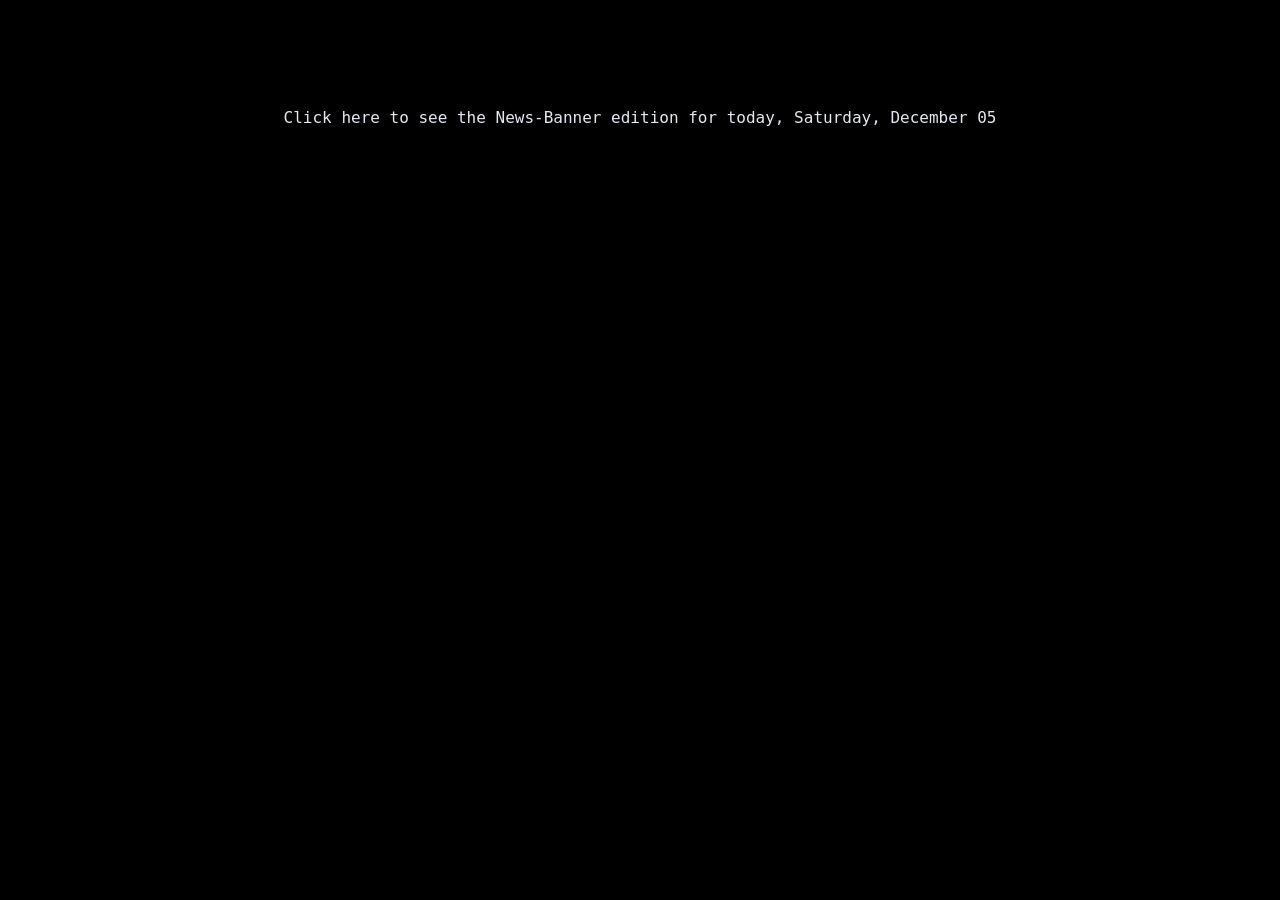
==== index.html @ 34261cab "Update index.html" ====
<html lang="en">
  <head>
    <title>Daily News-Banner Edition</title>
    <style>
        div {
            font-family: monospace;
            display: block;
            padding: 100px;
            background: transparent;
            overflow-x: auto;
            display: flex;
            justify-content: center;
        }
        a {
            color: #e6e8f0;
            font-size: large;
            text-decoration: none;
            transition: color 0.3s ease;
        }
        a:hover {
            color: #81c995;
            text-decoration: underline;
        }
    </style>
  </head>
  <body style="background-color: black";>
    <div id="dailyEditionContainer"></div>

    <script>
        document.addEventListener("DOMContentLoaded", function(event) {
            const locale = "en-US";
            const today = new Date();
            const dayOfWeek = today.toLocaleDateString(locale, { weekday: 'long' });
            let isSunday = false;
            if (dayOfWeek === "Sunday"){
                isSunday = true;
                today.setDate(today.getDate() - 1);
            }

            const MM = today.getMonth() + 1;
            const dd = today.getDate().toString().padStart(2, '0');
            const yyyy = today.getFullYear();
            const month = today.toLocaleString(locale, { month: 'long' });
            const day = today.toLocaleDateString(locale, { weekday: 'long' });

            const dayLabel = !isSunday ? "today" : "yesterday";
            const label = `Click here to see the News-Banner edition for ${dayLabel}, ${day}, ${month} ${dd}`;

            const url = `https://news-banner.com/wp-content/uploads/${yyyy}/${MM}/${MM}-${dd}-${yyyy}.pdf`;
            let anchorElement = document.createElement("a");
            anchorElement.textContent = label;
            anchorElement.href = url;

            const container = document.getElementById("dailyEditionContainer");
            container.appendChild(anchorElement);
        });
    </script>
  </body>
</html>
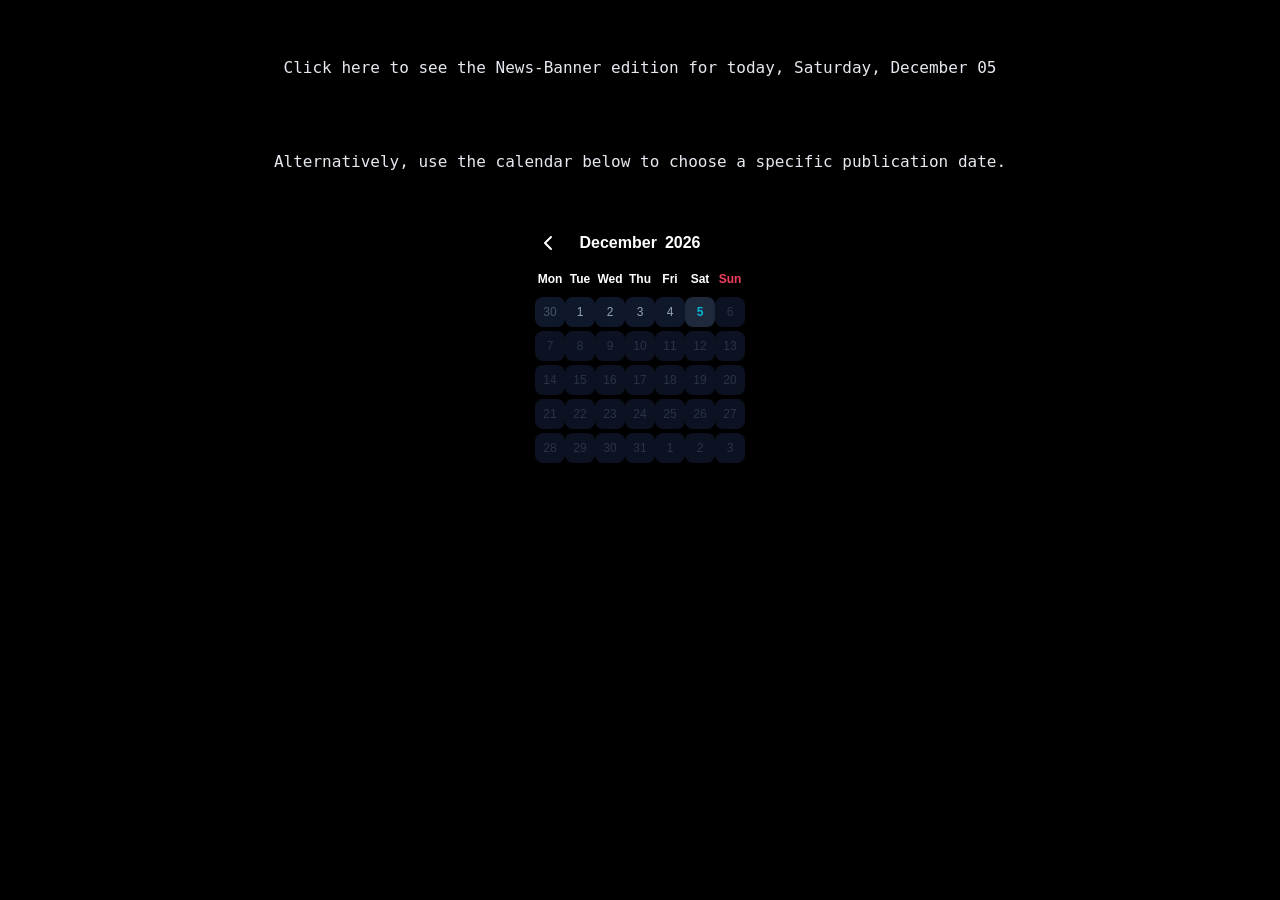
==== commit 1c210cc3: "Update index.html adding vanilla calendar" ====
--- a/index.html
+++ b/index.html
@@ -1,11 +1,27 @@
 <html lang="en">
   <head>
     <title>Daily News-Banner Edition</title>
+    <link href="assets/css/vanilla-calendar-pro/index-3.1.0.css" rel="stylesheet">
+    <script src="assets/js/vanilla-calendar-pro/index-3.1.0.js" defer></script>
     <style>
-        div {
+        [data-vc-theme=dark].vc {
+            background-color: #000;
+        }
+        [data-vc-week-day] {
+            font-family: 'Lato', 'Helvetica', 'Arial', sans-serif;
+        }
+        #calendar {
+            margin-top: 15px;
+        }
+        .content {
             font-family: monospace;
+            color: #e6e8f0;
+            font-size: large;
             display: block;
-            padding: 100px;
+            padding-top: 50px;
+            padding-bottom: 25px;
+            padding-left: 100px;
+            padding-right: 100px;
             background: transparent;
             overflow-x: auto;
             display: flex;
@@ -13,7 +29,6 @@
         }
         a {
             color: #e6e8f0;
-            font-size: large;
             text-decoration: none;
             transition: color 0.3s ease;
         }
@@ -24,7 +39,11 @@
     </style>
   </head>
   <body style="background-color: black";>
-    <div id="dailyEditionContainer"></div>
+    <div class="content" id="dailyEditionContainer"></div>
+
+    <div class="content" id="calendarInstructions">Alternatively, use the calendar below to choose a specific publication date.</div>
+
+    <div id="calendar" style="display: flex; align-items: center"></div>
 
     <script>
         document.addEventListener("DOMContentLoaded", function(event) {
@@ -37,7 +56,8 @@
                 today.setDate(today.getDate() - 1);
             }
 
-            const MM = today.getMonth() + 1;
+            const baseUrl = "https://news-banner.com/wp-content/uploads";
+            const MM = String(today.getMonth() + 1).padStart(2, '0');
             const dd = today.getDate().toString().padStart(2, '0');
             const yyyy = today.getFullYear();
             const month = today.toLocaleString(locale, { month: 'long' });
@@ -46,15 +66,36 @@
             const dayLabel = !isSunday ? "today" : "yesterday";
             const label = `Click here to see the News-Banner edition for ${dayLabel}, ${day}, ${month} ${dd}`;
 
-            const url = `https://news-banner.com/wp-content/uploads/${yyyy}/${MM}/${MM}-${dd}-${yyyy}.pdf`;
+            const url = `${baseUrl}/${yyyy}/${MM}/${MM}-${dd}-${yyyy}.pdf`;
+
             let anchorElement = document.createElement("a");
             anchorElement.textContent = label;
             anchorElement.href = url;
 
             const container = document.getElementById("dailyEditionContainer");
             container.appendChild(anchorElement);
+
+            // calendar
+            const { Calendar } = window.VanillaCalendarPro;
+            const calendar = new Calendar('#calendar', {
+              selectedWeekends: [0], //only mark Sundays as weekends
+              disableWeekdays: [0], //only mark Sundays as disabled
+              dateMax: new Date().toISOString().split('T')[0], //no future dates
+              selectedTheme: 'dark',
+              selectionDatesMode: 'single', //no date range selection
+              onClickDate(self, event) {
+                  if(self?.context?.selectedDates?.length && self.context.selectedDates.length == 1) {
+                      const day = self.context.selectedDates[0].split("-");
+                      const yyyy = day[0];
+                      const MM = day[1];
+                      const dd = day[2];
+                      const url = `${baseUrl}/${yyyy}/${MM}/${MM}-${dd}-${yyyy}.pdf`;
+                      window.open(url, '_blank');
+                  }
+              },
+            });
+            calendar.init();
         });
     </script>
   </body>
 </html>
-
--- a/assets/css/vanilla-calendar-pro/index-3.1.0.css
+++ b/assets/css/vanilla-calendar-pro/index-3.1.0.css
@@ -0,0 +1 @@
+/*! name: vanilla-calendar-pro v3.1.0 | url: https://github.com/uvarov-frontend/vanilla-calendar-pro */[data-vc=calendar]{border-radius:.75rem;box-sizing:border-box;display:flex;flex-direction:column;min-width:272px;opacity:1;padding:1rem;position:relative;transition-duration:.15s;transition-property:opacity;transition-timing-function:cubic-bezier(.4,0,.2,1)}[data-vc=calendar] [tabindex="0"]:focus-visible,[data-vc=calendar] button:focus-visible,[data-vc=calendar]:focus-visible{border-radius:.5rem;outline-offset:-1px;outline-style:solid;outline-width:1px}[data-vc=calendar][data-vc-type=multiple] [data-vc=dates]{flex-grow:0}[data-vc=calendar][data-vc-calendar-hidden]{opacity:0;pointer-events:none}[data-vc=calendar][data-vc-calendar-hidden] *{pointer-events:none!important}[data-vc=calendar][data-vc-input]{position:absolute}[data-vc=calendar][data-vc-input][data-vc-position=bottom]{margin-top:.25rem}[data-vc=calendar][data-vc-input][data-vc-position=top]{margin-top:-.25rem}[data-vc=controls]{align-items:center;box-sizing:content-box;display:flex;justify-content:space-between;left:0;padding-left:1rem;padding-right:1rem;padding-top:1.25rem;pointer-events:none;position:absolute;right:0;top:0;z-index:20}[data-vc-arrow]{background-color:transparent;border-width:0;cursor:pointer;display:block;height:1.5rem;pointer-events:auto;position:relative;width:1.5rem}[data-vc-arrow]:before{background-position:50%;background-repeat:no-repeat;height:100%;left:0;position:absolute;top:0;width:100%;--tw-content:"";content:var(--tw-content)}[data-vc-arrow=prev]:before{transform:rotate(90deg)}[data-vc-arrow=next]:before{transform:rotate(-90deg)}[data-vc=grid]{display:flex;flex-grow:1;flex-wrap:wrap;gap:1.75rem}[data-vc=grid][data-vc-grid=hidden] [data-vc=column]{opacity:.3;pointer-events:none}[data-vc=grid][data-vc-grid=hidden] [data-vc=column][data-vc-column=month],[data-vc=grid][data-vc-grid=hidden] [data-vc=column][data-vc-column=year]{opacity:1;pointer-events:auto}[data-vc=column]{display:flex;flex-direction:column;flex-grow:1;min-width:240px}[data-vc=header]{align-items:center;display:flex;margin-bottom:.75rem;position:relative}[data-vc-header=content]{align-items:center;display:grid;flex-grow:1;grid-auto-columns:max-content;grid-auto-flow:column;justify-content:center;padding-left:1rem;padding-right:1rem;white-space:pre-wrap}[data-vc=month],[data-vc=year]{background-color:transparent;border-radius:.25rem;border-width:0;cursor:pointer;font-size:1rem;font-weight:700;line-height:1.5rem;padding:.25rem}[data-vc=month]:disabled,[data-vc=year]:disabled{pointer-events:none}[data-vc=content],[data-vc=wrapper]{display:flex;flex-grow:1}[data-vc=content]{flex-direction:column}[data-vc=months]{grid-template-columns:repeat(4,minmax(0,1fr))}[data-vc=months],[data-vc=years]{align-items:center;-moz-column-gap:.25rem;column-gap:.25rem;display:grid;flex-grow:1;row-gap:1rem}[data-vc=years]{grid-template-columns:repeat(5,minmax(0,1fr))}[data-vc-months-month],[data-vc-years-year]{align-items:center;border-radius:.5rem;border-width:0;cursor:pointer;display:flex;font-size:.75rem;font-weight:600;height:2.5rem;justify-content:center;line-height:1rem;padding:.25rem;text-align:center;word-break:break-all}[data-vc-months-month]:disabled,[data-vc-years-year]:disabled{pointer-events:none}[data-vc-week=numbers]{display:flex;flex-direction:column}[data-vc-week-numbers=title]{align-items:center;display:flex;font-size:.75rem;font-weight:700;justify-content:center;line-height:1rem;margin-bottom:.5rem}[data-vc-week-numbers=content]{align-items:center;display:grid;grid-auto-flow:row;justify-items:center;row-gap:.25rem}[data-vc-week-number]{align-items:center;background-color:transparent;border-style:none;cursor:pointer;display:flex;font-size:.75rem;font-weight:600;justify-content:center;line-height:1rem;margin:0;min-height:1.875rem;min-width:1.875rem;padding:0;width:100%}[data-vc=week]{display:grid;grid-template-columns:repeat(7,1fr);justify-items:center;margin-bottom:.5rem}[data-vc-week-day]{align-items:center;background-color:transparent;border-style:none;display:flex;font-size:.75rem;font-weight:700;justify-content:center;line-height:1rem;margin:0;min-width:1.875rem;padding:0;width:100%}button[data-vc-week-day]{cursor:pointer}[data-vc=dates]{align-items:center;display:grid;flex-grow:1;grid-template-columns:repeat(1,minmax(0,1fr));grid-template-rows:auto;justify-items:center;pointer-events:none}[data-vc=dates][data-vc-dates-disabled] [data-vc-date-btn]{cursor:default}[data-vc-dates=row]{align-items:center;display:grid;grid-template-columns:repeat(7,1fr);justify-items:center;width:100%}[data-vc-date]{align-items:center;display:flex;justify-content:center;padding-bottom:.125rem;padding-top:.125rem;pointer-events:auto;position:relative;width:100%}[data-vc-date]:not(:has([data-vc-date-btn])),[data-vc-date][data-vc-date-disabled],[data-vc-date][data-vc-date-disabled] [data-vc-date-btn]{pointer-events:none}[data-vc-date][data-vc-date-hover] [data-vc-date-btn]{border-radius:0}[data-vc-date][data-vc-date-hover=first] [data-vc-date-btn]{border-bottom-left-radius:.5rem;border-bottom-right-radius:0;border-top-left-radius:.5rem;border-top-right-radius:0}[data-vc-date][data-vc-date-hover=last] [data-vc-date-btn]{border-bottom-left-radius:0;border-bottom-right-radius:.5rem;border-top-left-radius:0;border-top-right-radius:.5rem}[data-vc-date][data-vc-date-hover=first-and-last] [data-vc-date-btn]{border-radius:.5rem}[data-vc-date][data-vc-date-hover=first][data-vc-date-selected] [data-vc-date-btn]{border-bottom-left-radius:.5rem;border-top-left-radius:.5rem}[data-vc-date][data-vc-date-hover=last][data-vc-date-selected] [data-vc-date-btn]{border-bottom-right-radius:.5rem;border-top-right-radius:.5rem}[data-vc-date][data-vc-date-selected=first] [data-vc-date-btn]{border-bottom-left-radius:.5rem;border-bottom-right-radius:0;border-top-left-radius:.5rem;border-top-right-radius:0}[data-vc-date][data-vc-date-selected=last] [data-vc-date-btn]{border-bottom-left-radius:0;border-bottom-right-radius:.5rem;border-top-left-radius:0;border-top-right-radius:.5rem}[data-vc-date][data-vc-date-selected=first-and-last] [data-vc-date-btn]{border-bottom-left-radius:.5rem;border-bottom-right-radius:.5rem;border-top-left-radius:.5rem;border-top-right-radius:.5rem}[data-vc-date][data-vc-date-selected=middle] [data-vc-date-btn]{border-radius:0}[data-vc-date][data-vc-date-disabled]+[data-vc-date-hover] [data-vc-date-btn],[data-vc-date][data-vc-date-disabled]+[data-vc-date-selected] [data-vc-date-btn]{border-bottom-left-radius:.5rem;border-top-left-radius:.5rem}[data-vc-date][data-vc-date-hover]:has(+[data-vc-date-disabled]) [data-vc-date-btn],[data-vc-date][data-vc-date-selected]:has(+[data-vc-date-disabled]) [data-vc-date-btn]{border-bottom-right-radius:.5rem;border-top-right-radius:.5rem}[data-vc-date-btn]:focus-visible+[data-vc-date-popup],[data-vc-date-btn]:hover+[data-vc-date-popup],[data-vc-date-popup]:focus-visible,[data-vc-date-popup]:hover{opacity:1;pointer-events:auto}[data-vc-date-btn]{align-items:center;border-radius:.5rem;border-width:0;cursor:pointer;display:flex;font-size:.75rem;font-weight:400;height:100%;justify-content:center;line-height:1rem;min-height:1.875rem;min-width:1.875rem;padding:0;transition-duration:75ms;transition-property:all;transition-timing-function:cubic-bezier(.4,0,.2,1);width:100%}[data-vc-date][data-vc-date-today] [data-vc-date-btn]{font-weight:700}[data-vc-date-popup]{max-width:9rem;min-width:5rem;pointer-events:none;position:absolute;z-index:20;--tw-translate-x:-50%;border-radius:.5rem;font-size:.75rem;font-weight:400;line-height:1rem;opacity:0;padding:.25rem .5rem;transform:translate(var(--tw-translate-x),var(--tw-translate-y)) rotate(var(--tw-rotate)) skewX(var(--tw-skew-x)) skewY(var(--tw-skew-y)) scaleX(var(--tw-scale-x)) scaleY(var(--tw-scale-y));transition-duration:75ms;transition-property:opacity;transition-timing-function:cubic-bezier(.4,0,.2,1)}[data-vc-date-popup]:hover{opacity:1;pointer-events:auto}[data-vc-date-range-tooltip]{max-width:9rem;pointer-events:none;position:absolute;z-index:30;--tw-translate-x:-50%;--tw-translate-y:-100%;border-radius:.375rem;font-size:.75rem;font-weight:400;line-height:1rem;padding:.25rem .5rem;transform:translate(var(--tw-translate-x),var(--tw-translate-y)) rotate(var(--tw-rotate)) skewX(var(--tw-skew-x)) skewY(var(--tw-skew-y)) scaleX(var(--tw-scale-x)) scaleY(var(--tw-scale-y))}[data-vc-date-range-tooltip=hidden]{opacity:0}[data-vc-date-range-tooltip=visible]{opacity:1}[data-vc=time]{border-style:solid;border-width:1px 0 0;display:grid;gap:.75rem;grid-template-columns:auto 1fr;margin-top:.75rem;padding-top:.75rem}[data-vc-time=content]{align-items:center;display:grid;grid-auto-flow:column}[data-vc-time-input=hour]{margin-right:.35rem;position:relative;width:1.75rem}[data-vc-time-input=hour]:after{display:block;margin-top:calc(-50% + 1px);position:absolute;right:-5px;top:50%;--tw-content:":";content:var(--tw-content)}[data-vc-time-input=minute]{width:1.75rem}[data-vc-time-input=hour] input,[data-vc-time-input=minute] input{border-radius:.25rem;border-width:0;box-sizing:border-box;display:block;font-size:1.125rem;font-weight:600;line-height:1.125rem;margin:0;padding:.125rem;position:relative;text-align:center;width:100%}[data-vc-time-input=hour] input:focus-visible,[data-vc-time-input=minute] input:focus-visible{outline-style:solid;outline-width:1px}[data-vc-time-input=hour] input:disabled,[data-vc-time-input=minute] input:disabled{cursor:default}[data-vc-time-input=hour] input:hover:disabled,[data-vc-time-input=minute] input:hover:disabled,[data-vc-time=keeping]{background-color:transparent}[data-vc-time=keeping]{border-radius:.25rem;border-width:0;cursor:pointer;font-size:.69rem;margin-left:1px;margin-top:.25rem;padding:0;width:22px}[data-vc-time=keeping]:focus-visible{outline-style:solid;outline-width:1px}[data-vc-time=keeping]:disabled{cursor:default}[data-vc-time=keeping]:hover:disabled{background-color:transparent}[data-vc-time=ranges]{display:grid;grid-auto-flow:row}[data-vc-time-range]{font-size:0;position:relative;z-index:10}[data-vc-time-range]:before{content:var(--tw-content);left:0}[data-vc-time-range]:after{content:var(--tw-content);right:0}[data-vc-time-range]:after,[data-vc-time-range]:before{content:"";height:.5rem;pointer-events:none;position:absolute;top:50%;transform:translateY(-50%);width:1px;z-index:10}[data-vc-time-range] input{-webkit-appearance:none;-moz-appearance:none;appearance:none;cursor:pointer;height:1.25rem;margin:0;outline-width:0;position:relative;width:100%}[data-vc-time-range] input::-webkit-slider-thumb{-webkit-appearance:none;appearance:none;border-radius:.25rem;border-style:solid;border-width:1px;box-sizing:border-box;cursor:pointer;height:1rem;margin-top:-.5rem;position:relative;width:.75rem;z-index:20;--tw-shadow:0 0 #0000;--tw-shadow-colored:0 0 #0000;box-shadow:var(--tw-ring-offset-shadow,0 0 #0000),var(--tw-ring-shadow,0 0 #0000),var(--tw-shadow)}[data-vc-time-range] input::-moz-range-thumb{border-radius:.25rem;border-style:solid;border-width:1px;box-sizing:border-box;cursor:pointer;height:1rem;position:relative;width:.75rem;z-index:20;--tw-shadow:0 0 #0000;--tw-shadow-colored:0 0 #0000;box-shadow:var(--tw-ring-offset-shadow,0 0 #0000),var(--tw-ring-shadow,0 0 #0000),var(--tw-shadow)}[data-vc-time-range] input::-webkit-slider-runnable-track{box-sizing:border-box;cursor:pointer;height:1px;margin-top:1px;width:100%;--tw-shadow:0 0 #0000;--tw-shadow-colored:0 0 #0000;box-shadow:var(--tw-ring-offset-shadow,0 0 #0000),var(--tw-ring-shadow,0 0 #0000),var(--tw-shadow)}[data-vc-time-range] input::-moz-range-track{box-sizing:border-box;cursor:pointer;height:1px;margin-top:1px;width:100%;--tw-shadow:0 0 #0000;--tw-shadow-colored:0 0 #0000;box-shadow:var(--tw-ring-offset-shadow,0 0 #0000),var(--tw-ring-shadow,0 0 #0000),var(--tw-shadow)}[data-vc-theme=light].vc{--tw-bg-opacity:1;background-color:rgb(255 255 255/var(--tw-bg-opacity));color:#0f172a}[data-vc-theme=light].vc[data-vc-input]{--tw-shadow:0 9px 20px rgba(0,0,0,.1);--tw-shadow-colored:0 9px 20px var(--tw-shadow-color);box-shadow:var(--tw-ring-offset-shadow,0 0 #0000),var(--tw-ring-shadow,0 0 #0000),var(--tw-shadow)}[data-vc-theme=light].vc [tabindex="0"]:focus-visible,[data-vc-theme=light].vc button:focus-visible,[data-vc-theme=light].vc:focus-visible{outline-color:#fdba74}[data-vc-theme=light] .vc-arrow{background-color:transparent}[data-vc-theme=light] .vc-arrow:before{background-image:url("[data-uri]");content:var(--tw-content)}@media (hover:hover) and (pointer:fine){[data-vc-theme=light] .vc-arrow:hover:before{content:var(--tw-content);opacity:.6}}[data-vc-theme=light] .vc-header__content,[data-vc-theme=light] .vc-month,[data-vc-theme=light] .vc-year{color:#0f172a}[data-vc-theme=light] .vc-month:disabled,[data-vc-theme=light] .vc-year:disabled{color:#cbd5e1}@media (hover:hover) and (pointer:fine){[data-vc-theme=light] .vc-month:hover,[data-vc-theme=light] .vc-year:hover{color:#64748b}}[data-vc-theme=light] .vc-months__month,[data-vc-theme=light] .vc-years__year{--tw-bg-opacity:1;background-color:rgb(255 255 255/var(--tw-bg-opacity));color:#64748b}[data-vc-theme=light] .vc-months__month:disabled,[data-vc-theme=light] .vc-years__year:disabled{color:#cbd5e1}@media (hover:hover) and (pointer:fine){[data-vc-theme=light] .vc-months__month:hover,[data-vc-theme=light] .vc-years__year:hover{--tw-bg-opacity:1;background-color:rgb(241 245 249/var(--tw-bg-opacity))}[data-vc-theme=light] .vc-months__month:hover:disabled,[data-vc-theme=light] .vc-years__year:hover:disabled{color:#cbd5e1}}[data-vc-theme=light] .vc-months__month[data-vc-months-month-selected],[data-vc-theme=light] .vc-years__year[data-vc-years-year-selected]{--tw-bg-opacity:1;background-color:rgb(6 182 212/var(--tw-bg-opacity));color:#fff}@media (hover:hover) and (pointer:fine){[data-vc-theme=light] .vc-months__month[data-vc-months-month-selected]:hover,[data-vc-theme=light] .vc-years__year[data-vc-years-year-selected]:hover{--tw-bg-opacity:1;background-color:rgb(6 182 212/var(--tw-bg-opacity));color:#fff}}[data-vc-theme=light] .vc-week-number,[data-vc-theme=light] .vc-week-numbers__title{color:#64748b}@media (hover:hover) and (pointer:fine){[data-vc-theme=light] .vc-week-number:hover{color:#475569}}[data-vc-theme=light] .vc-week__day{color:#64748b}@media (hover:hover) and (pointer:fine){[data-vc-theme=light] button.vc-week__day:hover{color:#475569}}[data-vc-theme=light] .vc-week__day[data-vc-week-day-off]{color:#f43f5e}@media (hover:hover) and (pointer:fine){[data-vc-theme=light] button.vc-week__day[data-vc-week-day-off]:hover{color:#e11d48}}[data-vc-theme=light] .vc-date[data-vc-date-selected=middle][data-vc-date-holiday][data-vc-date-selected] .vc-date__btn,[data-vc-theme=light] .vc-date[data-vc-date-selected=middle][data-vc-date-weekend][data-vc-date-selected] .vc-date__btn{background-color:rgb(244 63 94/var(--tw-bg-opacity));--tw-bg-opacity:0.7;color:#fff}@media (hover:hover) and (pointer:fine){[data-vc-theme=light] .vc-date[data-vc-date-selected=middle][data-vc-date-holiday][data-vc-date-selected] .vc-date__btn:hover,[data-vc-theme=light] .vc-date[data-vc-date-selected=middle][data-vc-date-weekend][data-vc-date-selected] .vc-date__btn:hover{background-color:rgb(244 63 94/var(--tw-bg-opacity));--tw-bg-opacity:0.7;color:#fff}}[data-vc-theme=light] .vc-date[data-vc-date-selected=middle][data-vc-date-holiday][data-vc-date-month=next][data-vc-date-selected] .vc-date__btn,[data-vc-theme=light] .vc-date[data-vc-date-selected=middle][data-vc-date-holiday][data-vc-date-month=prev][data-vc-date-selected] .vc-date__btn,[data-vc-theme=light] .vc-date[data-vc-date-selected=middle][data-vc-date-weekend][data-vc-date-month=next][data-vc-date-selected] .vc-date__btn,[data-vc-theme=light] .vc-date[data-vc-date-selected=middle][data-vc-date-weekend][data-vc-date-month=prev][data-vc-date-selected] .vc-date__btn{--tw-bg-opacity:1;background-color:rgb(226 232 240/var(--tw-bg-opacity));color:#64748b}@media (hover:hover) and (pointer:fine){[data-vc-theme=light] .vc-date[data-vc-date-selected=middle][data-vc-date-holiday][data-vc-date-month=next][data-vc-date-selected] .vc-date__btn:hover,[data-vc-theme=light] .vc-date[data-vc-date-selected=middle][data-vc-date-holiday][data-vc-date-month=prev][data-vc-date-selected] .vc-date__btn:hover,[data-vc-theme=light] .vc-date[data-vc-date-selected=middle][data-vc-date-weekend][data-vc-date-month=next][data-vc-date-selected] .vc-date__btn:hover,[data-vc-theme=light] .vc-date[data-vc-date-selected=middle][data-vc-date-weekend][data-vc-date-month=prev][data-vc-date-selected] .vc-date__btn:hover{--tw-bg-opacity:1;background-color:rgb(226 232 240/var(--tw-bg-opacity));color:#64748b}}[data-vc-theme=light] .vc-date[data-vc-date-selected=middle][data-vc-date-selected] .vc-date__btn{background-color:rgb(6 182 212/var(--tw-bg-opacity));--tw-bg-opacity:0.7;color:#fff}@media (hover:hover) and (pointer:fine){[data-vc-theme=light] .vc-date[data-vc-date-selected=middle][data-vc-date-selected] .vc-date__btn:hover{background-color:rgb(6 182 212/var(--tw-bg-opacity));--tw-bg-opacity:0.7;color:#fff}}[data-vc-theme=light] .vc-date[data-vc-date-selected=middle][data-vc-date-month=next][data-vc-date-selected] .vc-date__btn,[data-vc-theme=light] .vc-date[data-vc-date-selected=middle][data-vc-date-month=prev][data-vc-date-selected] .vc-date__btn{--tw-bg-opacity:1;background-color:rgb(226 232 240/var(--tw-bg-opacity));color:#64748b}@media (hover:hover) and (pointer:fine){[data-vc-theme=light] .vc-date[data-vc-date-selected=middle][data-vc-date-month=next][data-vc-date-selected] .vc-date__btn:hover,[data-vc-theme=light] .vc-date[data-vc-date-selected=middle][data-vc-date-month=prev][data-vc-date-selected] .vc-date__btn:hover{--tw-bg-opacity:1;background-color:rgb(226 232 240/var(--tw-bg-opacity));color:#64748b}}[data-vc-theme=light] .vc-date__btn{--tw-bg-opacity:1;background-color:rgb(255 255 255/var(--tw-bg-opacity));color:#0f172a}@media (hover:hover) and (pointer:fine){[data-vc-theme=light] .vc-date__btn:hover{--tw-bg-opacity:1;background-color:rgb(241 245 249/var(--tw-bg-opacity))}}[data-vc-theme=light] .vc-date[data-vc-date-today] .vc-date__btn{--tw-bg-opacity:1;background-color:rgb(241 245 249/var(--tw-bg-opacity));color:#06b6d4}@media (hover:hover) and (pointer:fine){[data-vc-theme=light] .vc-date[data-vc-date-today] .vc-date__btn:hover{color:#06b6d4}}[data-vc-theme=light] .vc-date[data-vc-date-today][data-vc-date-month=next] .vc-date__btn,[data-vc-theme=light] .vc-date[data-vc-date-today][data-vc-date-month=prev] .vc-date__btn{color:#64748b}[data-vc-theme=light] .vc-date[data-vc-date-month=next] .vc-date__btn,[data-vc-theme=light] .vc-date[data-vc-date-month=prev] .vc-date__btn{color:#94a3b8}[data-vc-theme=light] .vc-date[data-vc-date-disabled] .vc-date__btn{color:#cbd5e1}[data-vc-theme=light] .vc-date[data-vc-date-hover] .vc-date__btn{--tw-bg-opacity:1;background-color:rgb(241 245 249/var(--tw-bg-opacity))}[data-vc-theme=light] .vc-date[data-vc-date-hover=first] .vc-date__btn,[data-vc-theme=light] .vc-date[data-vc-date-hover=last] .vc-date__btn{--tw-bg-opacity:1;background-color:rgb(226 232 240/var(--tw-bg-opacity))}@media (hover:hover) and (pointer:fine){[data-vc-theme=light] .vc-date[data-vc-date-hover=first] .vc-date__btn:hover,[data-vc-theme=light] .vc-date[data-vc-date-hover=last] .vc-date__btn:hover{--tw-bg-opacity:1;background-color:rgb(226 232 240/var(--tw-bg-opacity))}}[data-vc-theme=light] .vc-date[data-vc-date-holiday] .vc-date__btn,[data-vc-theme=light] .vc-date[data-vc-date-weekend] .vc-date__btn{color:#f43f5e}@media (hover:hover) and (pointer:fine){[data-vc-theme=light] .vc-date[data-vc-date-holiday] .vc-date__btn:hover,[data-vc-theme=light] .vc-date[data-vc-date-weekend] .vc-date__btn:hover{--tw-bg-opacity:1;background-color:rgb(255 241 242/var(--tw-bg-opacity))}}[data-vc-theme=light] .vc-date[data-vc-date-holiday][data-vc-date-hover] .vc-date__btn,[data-vc-theme=light] .vc-date[data-vc-date-weekend][data-vc-date-hover] .vc-date__btn{--tw-bg-opacity:1;background-color:rgb(255 241 242/var(--tw-bg-opacity))}[data-vc-theme=light] .vc-date[data-vc-date-holiday][data-vc-date-hover=first] .vc-date__btn,[data-vc-theme=light] .vc-date[data-vc-date-holiday][data-vc-date-hover=last] .vc-date__btn,[data-vc-theme=light] .vc-date[data-vc-date-weekend][data-vc-date-hover=first] .vc-date__btn,[data-vc-theme=light] .vc-date[data-vc-date-weekend][data-vc-date-hover=last] .vc-date__btn{--tw-bg-opacity:1;background-color:rgb(255 228 230/var(--tw-bg-opacity))}@media (hover:hover) and (pointer:fine){[data-vc-theme=light] .vc-date[data-vc-date-holiday][data-vc-date-hover=first] .vc-date__btn:hover,[data-vc-theme=light] .vc-date[data-vc-date-holiday][data-vc-date-hover=last] .vc-date__btn:hover,[data-vc-theme=light] .vc-date[data-vc-date-weekend][data-vc-date-hover=first] .vc-date__btn:hover,[data-vc-theme=light] .vc-date[data-vc-date-weekend][data-vc-date-hover=last] .vc-date__btn:hover{--tw-bg-opacity:1;background-color:rgb(255 228 230/var(--tw-bg-opacity))}}[data-vc-theme=light] .vc-date[data-vc-date-holiday][data-vc-date-disabled] .vc-date__btn,[data-vc-theme=light] .vc-date[data-vc-date-weekend][data-vc-date-disabled] .vc-date__btn{color:#cbd5e1}[data-vc-theme=light] .vc-date[data-vc-date-holiday][data-vc-date-today] .vc-date__btn,[data-vc-theme=light] .vc-date[data-vc-date-weekend][data-vc-date-today] .vc-date__btn{color:#f43f5e}[data-vc-theme=light] .vc-date[data-vc-date-holiday][data-vc-date-today][data-vc-date-disabled] .vc-date__btn,[data-vc-theme=light] .vc-date[data-vc-date-weekend][data-vc-date-today][data-vc-date-disabled] .vc-date__btn{color:#cbd5e1}[data-vc-theme=light] .vc-date[data-vc-date-holiday][data-vc-date-month=next] .vc-date__btn,[data-vc-theme=light] .vc-date[data-vc-date-holiday][data-vc-date-month=prev] .vc-date__btn,[data-vc-theme=light] .vc-date[data-vc-date-weekend][data-vc-date-month=next] .vc-date__btn,[data-vc-theme=light] .vc-date[data-vc-date-weekend][data-vc-date-month=prev] .vc-date__btn{--tw-bg-opacity:1;background-color:rgb(255 255 255/var(--tw-bg-opacity));color:#94a3b8}@media (hover:hover) and (pointer:fine){[data-vc-theme=light] .vc-date[data-vc-date-holiday][data-vc-date-month=next] .vc-date__btn:hover,[data-vc-theme=light] .vc-date[data-vc-date-holiday][data-vc-date-month=prev] .vc-date__btn:hover,[data-vc-theme=light] .vc-date[data-vc-date-weekend][data-vc-date-month=next] .vc-date__btn:hover,[data-vc-theme=light] .vc-date[data-vc-date-weekend][data-vc-date-month=prev] .vc-date__btn:hover{--tw-bg-opacity:1;background-color:rgb(241 245 249/var(--tw-bg-opacity))}}[data-vc-theme=light] .vc-date[data-vc-date-holiday][data-vc-date-hover][data-vc-date-month=next] .vc-date__btn,[data-vc-theme=light] .vc-date[data-vc-date-holiday][data-vc-date-hover][data-vc-date-month=prev] .vc-date__btn,[data-vc-theme=light] .vc-date[data-vc-date-weekend][data-vc-date-hover][data-vc-date-month=next] .vc-date__btn,[data-vc-theme=light] .vc-date[data-vc-date-weekend][data-vc-date-hover][data-vc-date-month=prev] .vc-date__btn{--tw-bg-opacity:1;background-color:rgb(241 245 249/var(--tw-bg-opacity))}[data-vc-theme=light] .vc-date[data-vc-date-holiday][data-vc-date-today][data-vc-date-month=next] .vc-date__btn,[data-vc-theme=light] .vc-date[data-vc-date-holiday][data-vc-date-today][data-vc-date-month=prev] .vc-date__btn,[data-vc-theme=light] .vc-date[data-vc-date-weekend][data-vc-date-today][data-vc-date-month=next] .vc-date__btn,[data-vc-theme=light] .vc-date[data-vc-date-weekend][data-vc-date-today][data-vc-date-month=prev] .vc-date__btn{color:#94a3b8}[data-vc-theme=light] .vc-date[data-vc-date-holiday][data-vc-date-disabled][data-vc-date-month=next] .vc-date__btn,[data-vc-theme=light] .vc-date[data-vc-date-holiday][data-vc-date-disabled][data-vc-date-month=prev] .vc-date__btn,[data-vc-theme=light] .vc-date[data-vc-date-weekend][data-vc-date-disabled][data-vc-date-month=next] .vc-date__btn,[data-vc-theme=light] .vc-date[data-vc-date-weekend][data-vc-date-disabled][data-vc-date-month=prev] .vc-date__btn{color:#cbd5e1}[data-vc-theme=light] .vc-date[data-vc-date-holiday][data-vc-date-selected] .vc-date__btn,[data-vc-theme=light] .vc-date[data-vc-date-weekend][data-vc-date-selected] .vc-date__btn{--tw-bg-opacity:1;background-color:rgb(244 63 94/var(--tw-bg-opacity));color:#fff}@media (hover:hover) and (pointer:fine){[data-vc-theme=light] .vc-date[data-vc-date-holiday][data-vc-date-selected] .vc-date__btn:hover,[data-vc-theme=light] .vc-date[data-vc-date-weekend][data-vc-date-selected] .vc-date__btn:hover{--tw-bg-opacity:1;background-color:rgb(244 63 94/var(--tw-bg-opacity));color:#fff}}[data-vc-theme=light] .vc-date[data-vc-date-holiday][data-vc-date-selected][data-vc-date-month=next] .vc-date__btn,[data-vc-theme=light] .vc-date[data-vc-date-holiday][data-vc-date-selected][data-vc-date-month=prev] .vc-date__btn,[data-vc-theme=light] .vc-date[data-vc-date-weekend][data-vc-date-selected][data-vc-date-month=next] .vc-date__btn,[data-vc-theme=light] .vc-date[data-vc-date-weekend][data-vc-date-selected][data-vc-date-month=prev] .vc-date__btn{--tw-bg-opacity:1;background-color:rgb(203 213 225/var(--tw-bg-opacity));color:#64748b}@media (hover:hover) and (pointer:fine){[data-vc-theme=light] .vc-date[data-vc-date-holiday][data-vc-date-selected][data-vc-date-month=next] .vc-date__btn:hover,[data-vc-theme=light] .vc-date[data-vc-date-holiday][data-vc-date-selected][data-vc-date-month=prev] .vc-date__btn:hover,[data-vc-theme=light] .vc-date[data-vc-date-weekend][data-vc-date-selected][data-vc-date-month=next] .vc-date__btn:hover,[data-vc-theme=light] .vc-date[data-vc-date-weekend][data-vc-date-selected][data-vc-date-month=prev] .vc-date__btn:hover{--tw-bg-opacity:1;background-color:rgb(203 213 225/var(--tw-bg-opacity));color:#64748b}}[data-vc-theme=light] .vc-date[data-vc-date-selected] .vc-date__btn{--tw-bg-opacity:1;background-color:rgb(6 182 212/var(--tw-bg-opacity));color:#fff}@media (hover:hover) and (pointer:fine){[data-vc-theme=light] .vc-date[data-vc-date-selected] .vc-date__btn:hover{--tw-bg-opacity:1;background-color:rgb(6 182 212/var(--tw-bg-opacity));color:#fff}}[data-vc-theme=light] .vc-date[data-vc-date-selected][data-vc-date-month=next] .vc-date__btn,[data-vc-theme=light] .vc-date[data-vc-date-selected][data-vc-date-month=prev] .vc-date__btn{--tw-bg-opacity:1;background-color:rgb(203 213 225/var(--tw-bg-opacity));color:#64748b}@media (hover:hover) and (pointer:fine){[data-vc-theme=light] .vc-date[data-vc-date-selected][data-vc-date-month=next] .vc-date__btn:hover,[data-vc-theme=light] .vc-date[data-vc-date-selected][data-vc-date-month=prev] .vc-date__btn:hover{--tw-bg-opacity:1;background-color:rgb(203 213 225/var(--tw-bg-opacity));color:#64748b}}[data-vc-theme=light] .vc-date__popup{--tw-bg-opacity:1;background-color:rgb(255 255 255/var(--tw-bg-opacity));color:#0f172a;--tw-shadow:0 3px 15px rgba(85,85,85,.2);--tw-shadow-colored:0 3px 15px var(--tw-shadow-color)}[data-vc-theme=light] .vc-date-range-tooltip,[data-vc-theme=light] .vc-date__popup{box-shadow:var(--tw-ring-offset-shadow,0 0 #0000),var(--tw-ring-shadow,0 0 #0000),var(--tw-shadow)}[data-vc-theme=light] .vc-date-range-tooltip{--tw-bg-opacity:1;background-color:rgb(248 250 252/var(--tw-bg-opacity));color:#64748b;--tw-shadow:0px 1px 4px rgba(85,85,85,.2);--tw-shadow-colored:0px 1px 4px var(--tw-shadow-color)}[data-vc-theme=light] .vc-time{border-color:#cbd5e1}[data-vc-theme=light] .vc-time__hour:after,[data-vc-theme=light] .vc-time__minute:after{color:#0f172a;content:var(--tw-content)}[data-vc-theme=light] .vc-time__hour input,[data-vc-theme=light] .vc-time__minute input{--tw-bg-opacity:1;background-color:rgb(255 255 255/var(--tw-bg-opacity));color:#0f172a}[data-vc-theme=light] .vc-time__hour input:focus-visible,[data-vc-theme=light] .vc-time__minute input:focus-visible{outline-color:#fdba74}@media (hover:hover) and (pointer:fine){[data-vc-theme=light] .vc-time__hour input:hover,[data-vc-theme=light] .vc-time__minute input:hover{--tw-bg-opacity:1;background-color:rgb(255 237 213/var(--tw-bg-opacity))}}[data-vc-theme=light] .vc-time__hour input[data-vc-input-focus],[data-vc-theme=light] .vc-time__minute input[data-vc-input-focus]{--tw-bg-opacity:1;background-color:rgb(255 237 213/var(--tw-bg-opacity))}[data-vc-theme=light] .vc-time__keeping{color:#64748b}[data-vc-theme=light] .vc-time__keeping:focus-visible{outline-color:#fdba74}@media (hover:hover) and (pointer:fine){[data-vc-theme=light] .vc-time__keeping:hover{--tw-bg-opacity:1;background-color:rgb(255 237 213/var(--tw-bg-opacity))}}[data-vc-theme=light] .vc-time__range input{--tw-bg-opacity:1;background-color:rgb(255 255 255/var(--tw-bg-opacity))}[data-vc-theme=light] .vc-time__range:after,[data-vc-theme=light] .vc-time__range:before{--tw-bg-opacity:1;background-color:rgb(203 213 225/var(--tw-bg-opacity))}[data-vc-theme=light] .vc-time__range:hover input::-webkit-slider-thumb{border-color:#94a3b8}[data-vc-theme=light] .vc-time__range:hover input::-moz-range-thumb{border-color:#94a3b8}[data-vc-theme=light] .vc-time__range input:focus-visible::-webkit-slider-thumb{border-color:#fdba74}[data-vc-theme=light] .vc-time__range input:focus-visible::-moz-range-thumb{border-color:#fdba74}[data-vc-theme=light] .vc-time__range input::-webkit-slider-thumb{border-color:#cbd5e1;--tw-bg-opacity:1;background-color:rgb(255 255 255/var(--tw-bg-opacity))}[data-vc-theme=light] .vc-time__range input::-moz-range-thumb{border-color:#cbd5e1;--tw-bg-opacity:1;background-color:rgb(255 255 255/var(--tw-bg-opacity))}[data-vc-theme=light] .vc-time__range input::-webkit-slider-runnable-track{--tw-bg-opacity:1;background-color:rgb(203 213 225/var(--tw-bg-opacity))}[data-vc-theme=light] .vc-time__range input::-moz-range-track{--tw-bg-opacity:1;background-color:rgb(203 213 225/var(--tw-bg-opacity))}[data-vc-theme=dark].vc{--tw-bg-opacity:1;background-color:rgb(15 23 42/var(--tw-bg-opacity));color:#fff}[data-vc-theme=dark].vc[data-vc-input]{--tw-shadow:0 9px 20px rgba(0,0,0,.1);--tw-shadow-colored:0 9px 20px var(--tw-shadow-color);box-shadow:var(--tw-ring-offset-shadow,0 0 #0000),var(--tw-ring-shadow,0 0 #0000),var(--tw-shadow)}[data-vc-theme=dark].vc [tabindex="0"]:focus-visible,[data-vc-theme=dark].vc button:focus-visible,[data-vc-theme=dark].vc:focus-visible{outline-color:#fdba74}[data-vc-theme=dark] .vc-arrow{background-color:transparent}[data-vc-theme=dark] .vc-arrow:before{background-image:url("[data-uri]");content:var(--tw-content)}@media (hover:hover) and (pointer:fine){[data-vc-theme=dark] .vc-arrow:hover:before{content:var(--tw-content);opacity:.6}}[data-vc-theme=dark] .vc-header__content,[data-vc-theme=dark] .vc-month,[data-vc-theme=dark] .vc-year{color:#fff}[data-vc-theme=dark] .vc-month:disabled,[data-vc-theme=dark] .vc-year:disabled{color:#334155;opacity:.8}@media (hover:hover) and (pointer:fine){[data-vc-theme=dark] .vc-month:hover,[data-vc-theme=dark] .vc-year:hover{color:#64748b}}[data-vc-theme=dark] .vc-months__month,[data-vc-theme=dark] .vc-years__year{--tw-bg-opacity:1;background-color:rgb(15 23 42/var(--tw-bg-opacity));color:#fff}[data-vc-theme=dark] .vc-months__month:disabled,[data-vc-theme=dark] .vc-years__year:disabled{color:#334155;opacity:.8}@media (hover:hover) and (pointer:fine){[data-vc-theme=dark] .vc-months__month:hover,[data-vc-theme=dark] .vc-years__year:hover{--tw-bg-opacity:1;background-color:rgb(30 41 59/var(--tw-bg-opacity))}[data-vc-theme=dark] .vc-months__month:hover:disabled,[data-vc-theme=dark] .vc-years__year:hover:disabled{color:#334155}}[data-vc-theme=dark] .vc-months__month[data-vc-months-month-selected],[data-vc-theme=dark] .vc-years__year[data-vc-years-year-selected]{--tw-bg-opacity:1;background-color:rgb(100 116 139/var(--tw-bg-opacity));color:#fff}@media (hover:hover) and (pointer:fine){[data-vc-theme=dark] .vc-months__month[data-vc-months-month-selected]:hover,[data-vc-theme=dark] .vc-years__year[data-vc-years-year-selected]:hover{--tw-bg-opacity:1;background-color:rgb(100 116 139/var(--tw-bg-opacity));color:#fff}}[data-vc-theme=dark] .vc-week-number,[data-vc-theme=dark] .vc-week-numbers__title{color:#fff}@media (hover:hover) and (pointer:fine){[data-vc-theme=dark] .vc-week-number:hover{color:#cbd5e1}}[data-vc-theme=dark] .vc-week__day{color:#fff}@media (hover:hover) and (pointer:fine){[data-vc-theme=dark] button.vc-week__day:hover{color:#cbd5e1}}[data-vc-theme=dark] .vc-week__day[data-vc-week-day-off]{color:#f43f5e}@media (hover:hover) and (pointer:fine){[data-vc-theme=dark] button.vc-week__day[data-vc-week-day-off]:hover{color:#e11d48}}[data-vc-theme=dark] .vc-date[data-vc-date-selected=middle][data-vc-date-holiday][data-vc-date-selected] .vc-date__btn,[data-vc-theme=dark] .vc-date[data-vc-date-selected=middle][data-vc-date-weekend][data-vc-date-selected] .vc-date__btn{background-color:rgb(244 63 94/var(--tw-bg-opacity));--tw-bg-opacity:0.8;color:#fff}@media (hover:hover) and (pointer:fine){[data-vc-theme=dark] .vc-date[data-vc-date-selected=middle][data-vc-date-holiday][data-vc-date-selected] .vc-date__btn:hover,[data-vc-theme=dark] .vc-date[data-vc-date-selected=middle][data-vc-date-weekend][data-vc-date-selected] .vc-date__btn:hover{background-color:rgb(244 63 94/var(--tw-bg-opacity));--tw-bg-opacity:0.8;color:#fff}}[data-vc-theme=dark] .vc-date[data-vc-date-selected=middle][data-vc-date-holiday][data-vc-date-month=next][data-vc-date-selected] .vc-date__btn,[data-vc-theme=dark] .vc-date[data-vc-date-selected=middle][data-vc-date-holiday][data-vc-date-month=prev][data-vc-date-selected] .vc-date__btn,[data-vc-theme=dark] .vc-date[data-vc-date-selected=middle][data-vc-date-weekend][data-vc-date-month=next][data-vc-date-selected] .vc-date__btn,[data-vc-theme=dark] .vc-date[data-vc-date-selected=middle][data-vc-date-weekend][data-vc-date-month=prev][data-vc-date-selected] .vc-date__btn{--tw-bg-opacity:1;background-color:rgb(30 41 59/var(--tw-bg-opacity));color:#cbd5e1}@media (hover:hover) and (pointer:fine){[data-vc-theme=dark] .vc-date[data-vc-date-selected=middle][data-vc-date-holiday][data-vc-date-month=next][data-vc-date-selected] .vc-date__btn:hover,[data-vc-theme=dark] .vc-date[data-vc-date-selected=middle][data-vc-date-holiday][data-vc-date-month=prev][data-vc-date-selected] .vc-date__btn:hover,[data-vc-theme=dark] .vc-date[data-vc-date-selected=middle][data-vc-date-weekend][data-vc-date-month=next][data-vc-date-selected] .vc-date__btn:hover,[data-vc-theme=dark] .vc-date[data-vc-date-selected=middle][data-vc-date-weekend][data-vc-date-month=prev][data-vc-date-selected] .vc-date__btn:hover{--tw-bg-opacity:1;background-color:rgb(30 41 59/var(--tw-bg-opacity));color:#cbd5e1}}[data-vc-theme=dark] .vc-date[data-vc-date-selected=middle][data-vc-date-selected] .vc-date__btn{background-color:rgb(6 182 212/var(--tw-bg-opacity));--tw-bg-opacity:0.8;color:#fff}@media (hover:hover) and (pointer:fine){[data-vc-theme=dark] .vc-date[data-vc-date-selected=middle][data-vc-date-selected] .vc-date__btn:hover{background-color:rgb(6 182 212/var(--tw-bg-opacity));--tw-bg-opacity:0.8;color:#fff}}[data-vc-theme=dark] .vc-date[data-vc-date-selected=middle][data-vc-date-month=next][data-vc-date-selected] .vc-date__btn,[data-vc-theme=dark] .vc-date[data-vc-date-selected=middle][data-vc-date-month=prev][data-vc-date-selected] .vc-date__btn{--tw-bg-opacity:1;background-color:rgb(30 41 59/var(--tw-bg-opacity));color:#cbd5e1}@media (hover:hover) and (pointer:fine){[data-vc-theme=dark] .vc-date[data-vc-date-selected=middle][data-vc-date-month=next][data-vc-date-selected] .vc-date__btn:hover,[data-vc-theme=dark] .vc-date[data-vc-date-selected=middle][data-vc-date-month=prev][data-vc-date-selected] .vc-date__btn:hover{--tw-bg-opacity:1;background-color:rgb(30 41 59/var(--tw-bg-opacity));color:#cbd5e1}}[data-vc-theme=dark] .vc-date__btn{--tw-bg-opacity:1;background-color:rgb(15 23 42/var(--tw-bg-opacity));color:#94a3b8}@media (hover:hover) and (pointer:fine){[data-vc-theme=dark] .vc-date__btn:hover{--tw-bg-opacity:1;background-color:rgb(30 41 59/var(--tw-bg-opacity));color:#e2e8f0}}[data-vc-theme=dark] .vc-date[data-vc-date-today] .vc-date__btn{--tw-bg-opacity:1;background-color:rgb(30 41 59/var(--tw-bg-opacity));color:#06b6d4}@media (hover:hover) and (pointer:fine){[data-vc-theme=dark] .vc-date[data-vc-date-today] .vc-date__btn:hover{color:#06b6d4}}[data-vc-theme=dark] .vc-date[data-vc-date-month=next] .vc-date__btn,[data-vc-theme=dark] .vc-date[data-vc-date-month=prev] .vc-date__btn,[data-vc-theme=dark] .vc-date[data-vc-date-today][data-vc-date-month=next] .vc-date__btn,[data-vc-theme=dark] .vc-date[data-vc-date-today][data-vc-date-month=prev] .vc-date__btn{color:#475569}[data-vc-theme=dark] .vc-date[data-vc-date-disabled] .vc-date__btn{color:#334155;opacity:.8}[data-vc-theme=dark] .vc-date[data-vc-date-hover] .vc-date__btn{--tw-bg-opacity:1;background-color:rgb(30 41 59/var(--tw-bg-opacity))}[data-vc-theme=dark] .vc-date[data-vc-date-hover=first] .vc-date__btn,[data-vc-theme=dark] .vc-date[data-vc-date-hover=last] .vc-date__btn{--tw-bg-opacity:1;background-color:rgb(51 65 85/var(--tw-bg-opacity))}@media (hover:hover) and (pointer:fine){[data-vc-theme=dark] .vc-date[data-vc-date-hover=first] .vc-date__btn:hover,[data-vc-theme=dark] .vc-date[data-vc-date-hover=last] .vc-date__btn:hover{--tw-bg-opacity:1;background-color:rgb(51 65 85/var(--tw-bg-opacity))}}[data-vc-theme=dark] .vc-date[data-vc-date-holiday] .vc-date__btn,[data-vc-theme=dark] .vc-date[data-vc-date-weekend] .vc-date__btn{color:#f43f5e}@media (hover:hover) and (pointer:fine){[data-vc-theme=dark] .vc-date[data-vc-date-holiday] .vc-date__btn:hover,[data-vc-theme=dark] .vc-date[data-vc-date-weekend] .vc-date__btn:hover{--tw-bg-opacity:1;background-color:rgb(30 41 59/var(--tw-bg-opacity))}}[data-vc-theme=dark] .vc-date[data-vc-date-holiday][data-vc-date-hover] .vc-date__btn,[data-vc-theme=dark] .vc-date[data-vc-date-weekend][data-vc-date-hover] .vc-date__btn{--tw-bg-opacity:1;background-color:rgb(30 41 59/var(--tw-bg-opacity));color:#f43f5e}[data-vc-theme=dark] .vc-date[data-vc-date-holiday][data-vc-date-hover=first] .vc-date__btn,[data-vc-theme=dark] .vc-date[data-vc-date-holiday][data-vc-date-hover=last] .vc-date__btn,[data-vc-theme=dark] .vc-date[data-vc-date-weekend][data-vc-date-hover=first] .vc-date__btn,[data-vc-theme=dark] .vc-date[data-vc-date-weekend][data-vc-date-hover=last] .vc-date__btn{--tw-bg-opacity:1;background-color:rgb(51 65 85/var(--tw-bg-opacity))}@media (hover:hover) and (pointer:fine){[data-vc-theme=dark] .vc-date[data-vc-date-holiday][data-vc-date-hover=first] .vc-date__btn:hover,[data-vc-theme=dark] .vc-date[data-vc-date-holiday][data-vc-date-hover=last] .vc-date__btn:hover,[data-vc-theme=dark] .vc-date[data-vc-date-weekend][data-vc-date-hover=first] .vc-date__btn:hover,[data-vc-theme=dark] .vc-date[data-vc-date-weekend][data-vc-date-hover=last] .vc-date__btn:hover{--tw-bg-opacity:1;background-color:rgb(51 65 85/var(--tw-bg-opacity))}}[data-vc-theme=dark] .vc-date[data-vc-date-holiday][data-vc-date-disabled] .vc-date__btn,[data-vc-theme=dark] .vc-date[data-vc-date-weekend][data-vc-date-disabled] .vc-date__btn{color:#334155;opacity:.8}[data-vc-theme=dark] .vc-date[data-vc-date-holiday][data-vc-date-today] .vc-date__btn,[data-vc-theme=dark] .vc-date[data-vc-date-weekend][data-vc-date-today] .vc-date__btn{color:#f43f5e}[data-vc-theme=dark] .vc-date[data-vc-date-holiday][data-vc-date-today][data-vc-date-disabled] .vc-date__btn,[data-vc-theme=dark] .vc-date[data-vc-date-weekend][data-vc-date-today][data-vc-date-disabled] .vc-date__btn{color:#334155}[data-vc-theme=dark] .vc-date[data-vc-date-holiday][data-vc-date-month=next] .vc-date__btn,[data-vc-theme=dark] .vc-date[data-vc-date-holiday][data-vc-date-month=prev] .vc-date__btn,[data-vc-theme=dark] .vc-date[data-vc-date-weekend][data-vc-date-month=next] .vc-date__btn,[data-vc-theme=dark] .vc-date[data-vc-date-weekend][data-vc-date-month=prev] .vc-date__btn{--tw-bg-opacity:1;background-color:rgb(15 23 42/var(--tw-bg-opacity));color:#475569}@media (hover:hover) and (pointer:fine){[data-vc-theme=dark] .vc-date[data-vc-date-holiday][data-vc-date-month=next] .vc-date__btn:hover,[data-vc-theme=dark] .vc-date[data-vc-date-holiday][data-vc-date-month=prev] .vc-date__btn:hover,[data-vc-theme=dark] .vc-date[data-vc-date-weekend][data-vc-date-month=next] .vc-date__btn:hover,[data-vc-theme=dark] .vc-date[data-vc-date-weekend][data-vc-date-month=prev] .vc-date__btn:hover{--tw-bg-opacity:1;background-color:rgb(30 41 59/var(--tw-bg-opacity));color:#cbd5e1}}[data-vc-theme=dark] .vc-date[data-vc-date-holiday][data-vc-date-hover][data-vc-date-month=next] .vc-date__btn,[data-vc-theme=dark] .vc-date[data-vc-date-holiday][data-vc-date-hover][data-vc-date-month=prev] .vc-date__btn,[data-vc-theme=dark] .vc-date[data-vc-date-weekend][data-vc-date-hover][data-vc-date-month=next] .vc-date__btn,[data-vc-theme=dark] .vc-date[data-vc-date-weekend][data-vc-date-hover][data-vc-date-month=prev] .vc-date__btn{--tw-bg-opacity:1;background-color:rgb(30 41 59/var(--tw-bg-opacity))}[data-vc-theme=dark] .vc-date[data-vc-date-holiday][data-vc-date-today][data-vc-date-month=next] .vc-date__btn,[data-vc-theme=dark] .vc-date[data-vc-date-holiday][data-vc-date-today][data-vc-date-month=prev] .vc-date__btn,[data-vc-theme=dark] .vc-date[data-vc-date-weekend][data-vc-date-today][data-vc-date-month=next] .vc-date__btn,[data-vc-theme=dark] .vc-date[data-vc-date-weekend][data-vc-date-today][data-vc-date-month=prev] .vc-date__btn{color:#94a3b8}[data-vc-theme=dark] .vc-date[data-vc-date-holiday][data-vc-date-disabled][data-vc-date-month=next] .vc-date__btn,[data-vc-theme=dark] .vc-date[data-vc-date-holiday][data-vc-date-disabled][data-vc-date-month=prev] .vc-date__btn,[data-vc-theme=dark] .vc-date[data-vc-date-weekend][data-vc-date-disabled][data-vc-date-month=next] .vc-date__btn,[data-vc-theme=dark] .vc-date[data-vc-date-weekend][data-vc-date-disabled][data-vc-date-month=prev] .vc-date__btn{color:#334155;opacity:.8}[data-vc-theme=dark] .vc-date[data-vc-date-holiday][data-vc-date-selected] .vc-date__btn,[data-vc-theme=dark] .vc-date[data-vc-date-weekend][data-vc-date-selected] .vc-date__btn{--tw-bg-opacity:1;background-color:rgb(244 63 94/var(--tw-bg-opacity));color:#fff}@media (hover:hover) and (pointer:fine){[data-vc-theme=dark] .vc-date[data-vc-date-holiday][data-vc-date-selected] .vc-date__btn:hover,[data-vc-theme=dark] .vc-date[data-vc-date-weekend][data-vc-date-selected] .vc-date__btn:hover{--tw-bg-opacity:1;background-color:rgb(244 63 94/var(--tw-bg-opacity));color:#fff}}[data-vc-theme=dark] .vc-date[data-vc-date-holiday][data-vc-date-selected][data-vc-date-month=next] .vc-date__btn,[data-vc-theme=dark] .vc-date[data-vc-date-holiday][data-vc-date-selected][data-vc-date-month=prev] .vc-date__btn,[data-vc-theme=dark] .vc-date[data-vc-date-weekend][data-vc-date-selected][data-vc-date-month=next] .vc-date__btn,[data-vc-theme=dark] .vc-date[data-vc-date-weekend][data-vc-date-selected][data-vc-date-month=prev] .vc-date__btn{--tw-bg-opacity:1;background-color:rgb(51 65 85/var(--tw-bg-opacity));color:#cbd5e1}@media (hover:hover) and (pointer:fine){[data-vc-theme=dark] .vc-date[data-vc-date-holiday][data-vc-date-selected][data-vc-date-month=next] .vc-date__btn:hover,[data-vc-theme=dark] .vc-date[data-vc-date-holiday][data-vc-date-selected][data-vc-date-month=prev] .vc-date__btn:hover,[data-vc-theme=dark] .vc-date[data-vc-date-weekend][data-vc-date-selected][data-vc-date-month=next] .vc-date__btn:hover,[data-vc-theme=dark] .vc-date[data-vc-date-weekend][data-vc-date-selected][data-vc-date-month=prev] .vc-date__btn:hover{--tw-bg-opacity:1;background-color:rgb(51 65 85/var(--tw-bg-opacity));color:#cbd5e1}}[data-vc-theme=dark] .vc-date[data-vc-date-selected] .vc-date__btn{--tw-bg-opacity:1;background-color:rgb(6 182 212/var(--tw-bg-opacity));color:#fff}@media (hover:hover) and (pointer:fine){[data-vc-theme=dark] .vc-date[data-vc-date-selected] .vc-date__btn:hover{--tw-bg-opacity:1;background-color:rgb(6 182 212/var(--tw-bg-opacity));color:#fff}}[data-vc-theme=dark] .vc-date[data-vc-date-selected][data-vc-date-month=next] .vc-date__btn,[data-vc-theme=dark] .vc-date[data-vc-date-selected][data-vc-date-month=prev] .vc-date__btn{--tw-bg-opacity:1;background-color:rgb(51 65 85/var(--tw-bg-opacity));color:#cbd5e1}@media (hover:hover) and (pointer:fine){[data-vc-theme=dark] .vc-date[data-vc-date-selected][data-vc-date-month=next] .vc-date__btn:hover,[data-vc-theme=dark] .vc-date[data-vc-date-selected][data-vc-date-month=prev] .vc-date__btn:hover{--tw-bg-opacity:1;background-color:rgb(51 65 85/var(--tw-bg-opacity));color:#cbd5e1}}[data-vc-theme=dark] .vc-date__popup{color:#fff}[data-vc-theme=dark] .vc-date-range-tooltip,[data-vc-theme=dark] .vc-date__popup{--tw-bg-opacity:1;background-color:rgb(30 41 59/var(--tw-bg-opacity));--tw-shadow:inset 0 0 0 1px hsla(0,0%,100%,.05);--tw-shadow-colored:inset 0 0 0 1px var(--tw-shadow-color);box-shadow:var(--tw-ring-offset-shadow,0 0 #0000),var(--tw-ring-shadow,0 0 #0000),var(--tw-shadow)}[data-vc-theme=dark] .vc-date-range-tooltip{color:#94a3b8}[data-vc-theme=dark] .vc-time{border-color:#1e293b}[data-vc-theme=dark] .vc-time__hour:after,[data-vc-theme=dark] .vc-time__minute:after{color:#fff;content:var(--tw-content)}[data-vc-theme=dark] .vc-time__hour input,[data-vc-theme=dark] .vc-time__minute input{--tw-bg-opacity:1;background-color:rgb(15 23 42/var(--tw-bg-opacity));color:#fff}[data-vc-theme=dark] .vc-time__hour input:focus-visible,[data-vc-theme=dark] .vc-time__minute input:focus-visible{outline-color:#fdba74}@media (hover:hover) and (pointer:fine){[data-vc-theme=dark] .vc-time__hour input:hover,[data-vc-theme=dark] .vc-time__minute input:hover{--tw-bg-opacity:1;background-color:rgb(51 65 85/var(--tw-bg-opacity))}}[data-vc-theme=dark] .vc-time__hour input[data-vc-input-focus],[data-vc-theme=dark] .vc-time__minute input[data-vc-input-focus]{--tw-bg-opacity:1;background-color:rgb(51 65 85/var(--tw-bg-opacity))}[data-vc-theme=dark] .vc-time__keeping{color:#64748b}[data-vc-theme=dark] .vc-time__keeping:focus-visible{outline-color:#fdba74}@media (hover:hover) and (pointer:fine){[data-vc-theme=dark] .vc-time__keeping:hover{--tw-bg-opacity:1;background-color:rgb(51 65 85/var(--tw-bg-opacity));color:#94a3b8}}[data-vc-theme=dark] .vc-time__range input{--tw-bg-opacity:1;background-color:rgb(15 23 42/var(--tw-bg-opacity))}[data-vc-theme=dark] .vc-time__range:after,[data-vc-theme=dark] .vc-time__range:before{--tw-bg-opacity:1;background-color:rgb(71 85 105/var(--tw-bg-opacity))}[data-vc-theme=dark] .vc-time__range:hover input::-webkit-slider-thumb{border-color:#94a3b8}[data-vc-theme=dark] .vc-time__range:hover input::-moz-range-thumb{border-color:#94a3b8}[data-vc-theme=dark] .vc-time__range input:focus-visible::-webkit-slider-thumb{border-color:#fdba74}[data-vc-theme=dark] .vc-time__range input:focus-visible::-moz-range-thumb{border-color:#fdba74}[data-vc-theme=dark] .vc-time__range input::-webkit-slider-thumb{border-color:#475569;--tw-bg-opacity:1;background-color:rgb(30 41 59/var(--tw-bg-opacity))}[data-vc-theme=dark] .vc-time__range input::-moz-range-thumb{border-color:#475569;--tw-bg-opacity:1;background-color:rgb(30 41 59/var(--tw-bg-opacity))}[data-vc-theme=dark] .vc-time__range input::-webkit-slider-runnable-track{--tw-bg-opacity:1;background-color:rgb(71 85 105/var(--tw-bg-opacity))}[data-vc-theme=dark] .vc-time__range input::-moz-range-track{--tw-bg-opacity:1;background-color:rgb(71 85 105/var(--tw-bg-opacity))}
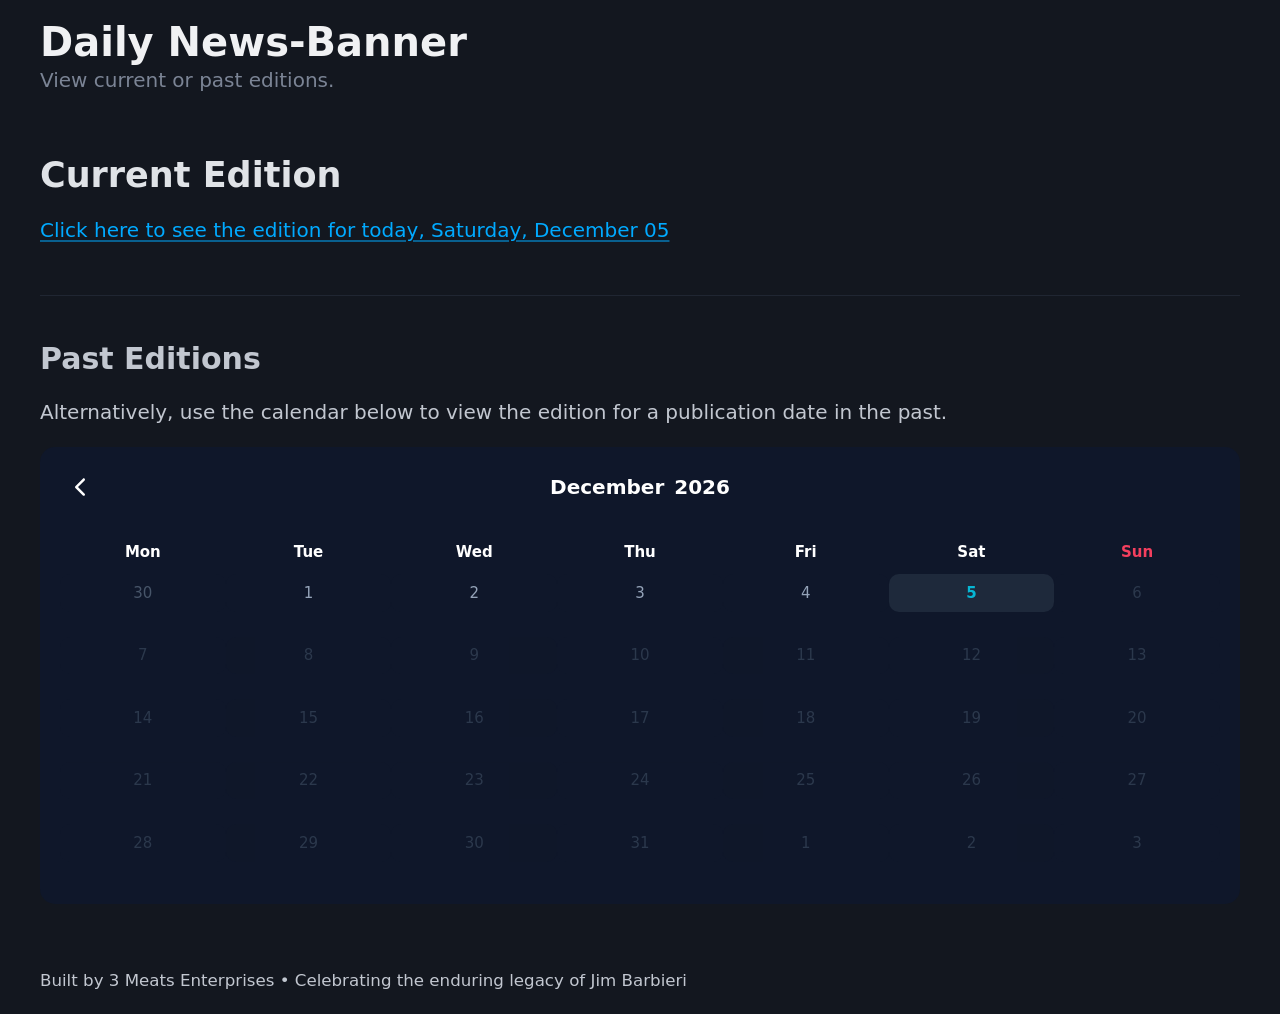
==== commit eac8bdd6: "Update index.html add Pico, updated content and layout, more concise script logic" ====
--- a/index.html
+++ b/index.html
@@ -1,100 +1,112 @@
-<html lang="en">
+<!DOCTYPE html>
+<html lang="en" data-theme="dark">
   <head>
-    <title>Daily News-Banner Edition</title>
+    <meta charset="utf-8">
+    <meta name="viewport" content="width=device-width, initial-scale=1">
+    <meta name="color-scheme" content="dark">
+    <title>Daily News-Banner</title>
+
+    <!-- Pico.css -->
+    <link href="assets/css/pico/pico-2.1.1.min.css" rel="stylesheet">
     <link href="assets/css/vanilla-calendar-pro/index-3.1.0.css" rel="stylesheet">
     <script src="assets/js/vanilla-calendar-pro/index-3.1.0.js" defer></script>
     <style>
-        [data-vc-theme=dark].vc {
-            background-color: #000;
-        }
-        [data-vc-week-day] {
-            font-family: 'Lato', 'Helvetica', 'Arial', sans-serif;
-        }
-        #calendar {
-            margin-top: 15px;
-        }
-        .content {
-            font-family: monospace;
-            color: #e6e8f0;
-            font-size: large;
-            display: block;
-            padding-top: 50px;
-            padding-bottom: 25px;
-            padding-left: 100px;
-            padding-right: 100px;
-            background: transparent;
-            overflow-x: auto;
-            display: flex;
-            justify-content: center;
-        }
-        a {
-            color: #e6e8f0;
-            text-decoration: none;
-            transition: color 0.3s ease;
-        }
-        a:hover {
-            color: #81c995;
-            text-decoration: underline;
-        }
+      hr {
+        margin-top: 2.5rem;
+        margin-bottom: 2rem;
+      }
     </style>
   </head>
-  <body style="background-color: black";>
-    <div class="content" id="dailyEditionContainer"></div>
 
-    <div class="content" id="calendarInstructions">Alternatively, use the calendar below to choose a specific publication date.</div>
+  <body>
+    <!-- Header -->
+    <header class="container">
+      <hgroup>
+        <h1>Daily News-Banner</h1>
+        <p>View current or past editions.</p>
+      </hgroup>
+    </header>
+    <!-- ./ Header -->
 
-    <div id="calendar" style="display: flex; align-items: center"></div>
+    <!-- Main -->
+    <main class="container">
+      <!-- Current and Past Editions -->
+      <section id="editions">
+        <h2>Current Edition</h2>
+        <p>
+          <a id="currentEditionLink" class="primary" target="_blank"></a>
+        </p>
+
+        <hr/>
+        <h3>Past Editions</h3>
+        <p>
+          Alternatively, use the calendar below to view the edition for a publication date in the past.
+        </p>
+        <div id="calendar"></div>
+      </section>
+      <!-- ./ Current and Past Editions -->
+    </main>
+    <!-- ./ Main -->
+
+    <!-- Footer -->
+    <footer class="container">
+      <small>Built by 3 Meats Enterprises • Celebrating the enduring legacy of Jim Barbieri</small>
+    </footer>
+    <!-- ./ Footer -->
 
     <script>
+        const locale = "en-US";
+
+        const getEditionUrl = (mm, dd, yyyy) => {
+          return `https://news-banner.com/wp-content/uploads/${yyyy}/${mm}/${mm}-${dd}-${yyyy}.pdf`;
+        };
+
+        const getCurrentEditionUrl = (day) => {
+          const mm = String(day.getMonth() + 1).padStart(2, '0');
+          const dd = day.getDate().toString().padStart(2, '0');
+          const yyyy = day.getFullYear();
+          return getEditionUrl(mm, dd, yyyy);
+        };
+
         document.addEventListener("DOMContentLoaded", function(event) {
-            const locale = "en-US";
-            const today = new Date();
-            const dayOfWeek = today.toLocaleDateString(locale, { weekday: 'long' });
-            let isSunday = false;
-            if (dayOfWeek === "Sunday"){
-                isSunday = true;
-                today.setDate(today.getDate() - 1);
-            }
+          // default edition link
+          const today = new Date();
+          const month = today.toLocaleString(locale, { month: 'long' });
+          let dayOfWeek = today.toLocaleDateString(locale, { weekday: 'long' });
+          let dd = today.getDate().toString().padStart(2, '0');
+          let isSunday = false;
+          if (dayOfWeek === "Sunday"){
+              isSunday = true;
+              today.setDate(today.getDate() - 1);
+              dayOfWeek = today.toLocaleDateString(locale, { weekday: 'long' });
+              dd = today.getDate().toString().padStart(2, '0');
+          }
+          const dayLabel = !isSunday ? "today," : "";
 
-            const baseUrl = "https://news-banner.com/wp-content/uploads";
-            const MM = String(today.getMonth() + 1).padStart(2, '0');
-            const dd = today.getDate().toString().padStart(2, '0');
-            const yyyy = today.getFullYear();
-            const month = today.toLocaleString(locale, { month: 'long' });
-            const day = today.toLocaleDateString(locale, { weekday: 'long' });
+          const anchor = document.getElementById("currentEditionLink");
+          anchor.textContent = `Click here to see the edition for ${dayLabel} ${dayOfWeek}, ${month} ${dd}`;
+          anchor.href = getCurrentEditionUrl(today);
 
-            const dayLabel = !isSunday ? "today" : "yesterday";
-            const label = `Click here to see the News-Banner edition for ${dayLabel}, ${day}, ${month} ${dd}`;
+          // calendar
+          const { Calendar } = window.VanillaCalendarPro;
+          const calendar = new Calendar('#calendar', {
+            selectedWeekends: [0], //only mark Sundays as weekends
+            disableWeekdays: [0], //only mark Sundays as disabled
+            dateMax: new Date().toISOString().split('T')[0], //no future dates
+            selectedTheme: 'dark',
+            selectionDatesMode: 'single', //no date range selection
+            onClickDate(self, event) {
+                if(self?.context?.selectedDates?.length == 1) {
+                    const day = self.context.selectedDates[0].split("-");
+                    const yyyy = day[0];
+                    const mm = day[1];
+                    const dd = day[2];
+                    window.open(getEditionUrl(mm, dd, yyyy), '_blank');
+                }
+            },
+          });
+          calendar.init();
 
-            const url = `${baseUrl}/${yyyy}/${MM}/${MM}-${dd}-${yyyy}.pdf`;
-
-            let anchorElement = document.createElement("a");
-            anchorElement.textContent = label;
-            anchorElement.href = url;
-
-            const container = document.getElementById("dailyEditionContainer");
-            container.appendChild(anchorElement);
-
-            // calendar
-            const { Calendar } = window.VanillaCalendarPro;
-            const calendar = new Calendar('#calendar', {
-              selectedWeekends: [0], //only mark Sundays as weekends
-              disableWeekdays: [0], //only mark Sundays as disabled
-              dateMax: new Date().toISOString().split('T')[0], //no future dates
-              selectedTheme: 'dark',
-              selectionDatesMode: 'single', //no date range selection
-              onClickDate(self, event) {
-                  if(self?.context?.selectedDates?.length && self.context.selectedDates.length == 1) {
-                      const day = self.context.selectedDates[0].split("-");
-                      const yyyy = day[0];
-                      const MM = day[1];
-                      const dd = day[2];
-                      const url = `${baseUrl}/${yyyy}/${MM}/${MM}-${dd}-${yyyy}.pdf`;
-                      window.open(url, '_blank');
-                  }
-              },
-            });
-            calendar.init();
         });
     </script>
   </body>
--- a/assets/css/pico/pico-2.1.1.min.css
+++ b/assets/css/pico/pico-2.1.1.min.css
@@ -0,0 +1,4 @@
+@charset "UTF-8";/*!
+* Pico CSS ✨ v2.1.1 (https://picocss.com)
+* Copyright 2019-2025 - Licensed under MIT
+*/:host,:root{--pico-font-family-emoji:"Apple Color Emoji","Segoe UI Emoji","Segoe UI Symbol","Noto Color Emoji";--pico-font-family-sans-serif:system-ui,"Segoe UI",Roboto,Oxygen,Ubuntu,Cantarell,Helvetica,Arial,"Helvetica Neue",sans-serif,var(--pico-font-family-emoji);--pico-font-family-monospace:ui-monospace,SFMono-Regular,"SF Mono",Menlo,Consolas,"Liberation Mono",monospace,var(--pico-font-family-emoji);--pico-font-family:var(--pico-font-family-sans-serif);--pico-line-height:1.5;--pico-font-weight:400;--pico-font-size:100%;--pico-text-underline-offset:0.1rem;--pico-border-radius:0.25rem;--pico-border-width:0.0625rem;--pico-outline-width:0.125rem;--pico-transition:0.2s ease-in-out;--pico-spacing:1rem;--pico-typography-spacing-vertical:1rem;--pico-block-spacing-vertical:var(--pico-spacing);--pico-block-spacing-horizontal:var(--pico-spacing);--pico-grid-column-gap:var(--pico-spacing);--pico-grid-row-gap:var(--pico-spacing);--pico-form-element-spacing-vertical:0.75rem;--pico-form-element-spacing-horizontal:1rem;--pico-group-box-shadow:0 0 0 rgba(0, 0, 0, 0);--pico-group-box-shadow-focus-with-button:0 0 0 var(--pico-outline-width) var(--pico-primary-focus);--pico-group-box-shadow-focus-with-input:0 0 0 0.0625rem var(--pico-form-element-border-color);--pico-modal-overlay-backdrop-filter:blur(0.375rem);--pico-nav-element-spacing-vertical:1rem;--pico-nav-element-spacing-horizontal:0.5rem;--pico-nav-link-spacing-vertical:0.5rem;--pico-nav-link-spacing-horizontal:0.5rem;--pico-nav-breadcrumb-divider:">";--pico-icon-checkbox:url("data:image/svg+xml,%3Csvg xmlns='http://www.w3.org/2000/svg' width='24' height='24' viewBox='0 0 24 24' fill='none' stroke='rgb(255, 255, 255)' stroke-width='4' stroke-linecap='round' stroke-linejoin='round'%3E%3Cpolyline points='20 6 9 17 4 12'%3E%3C/polyline%3E%3C/svg%3E");--pico-icon-minus:url("data:image/svg+xml,%3Csvg xmlns='http://www.w3.org/2000/svg' width='24' height='24' viewBox='0 0 24 24' fill='none' stroke='rgb(255, 255, 255)' stroke-width='4' stroke-linecap='round' stroke-linejoin='round'%3E%3Cline x1='5' y1='12' x2='19' y2='12'%3E%3C/line%3E%3C/svg%3E");--pico-icon-chevron:url("data:image/svg+xml,%3Csvg xmlns='http://www.w3.org/2000/svg' width='24' height='24' viewBox='0 0 24 24' fill='none' stroke='rgb(136, 145, 164)' stroke-width='2' stroke-linecap='round' stroke-linejoin='round'%3E%3Cpolyline points='6 9 12 15 18 9'%3E%3C/polyline%3E%3C/svg%3E");--pico-icon-date:url("data:image/svg+xml,%3Csvg xmlns='http://www.w3.org/2000/svg' width='24' height='24' viewBox='0 0 24 24' fill='none' stroke='rgb(136, 145, 164)' stroke-width='2' stroke-linecap='round' stroke-linejoin='round'%3E%3Crect x='3' y='4' width='18' height='18' rx='2' ry='2'%3E%3C/rect%3E%3Cline x1='16' y1='2' x2='16' y2='6'%3E%3C/line%3E%3Cline x1='8' y1='2' x2='8' y2='6'%3E%3C/line%3E%3Cline x1='3' y1='10' x2='21' y2='10'%3E%3C/line%3E%3C/svg%3E");--pico-icon-time:url("data:image/svg+xml,%3Csvg xmlns='http://www.w3.org/2000/svg' width='24' height='24' viewBox='0 0 24 24' fill='none' stroke='rgb(136, 145, 164)' stroke-width='2' stroke-linecap='round' stroke-linejoin='round'%3E%3Ccircle cx='12' cy='12' r='10'%3E%3C/circle%3E%3Cpolyline points='12 6 12 12 16 14'%3E%3C/polyline%3E%3C/svg%3E");--pico-icon-search:url("data:image/svg+xml,%3Csvg xmlns='http://www.w3.org/2000/svg' width='24' height='24' viewBox='0 0 24 24' fill='none' stroke='rgb(136, 145, 164)' stroke-width='1.5' stroke-linecap='round' stroke-linejoin='round'%3E%3Ccircle cx='11' cy='11' r='8'%3E%3C/circle%3E%3Cline x1='21' y1='21' x2='16.65' y2='16.65'%3E%3C/line%3E%3C/svg%3E");--pico-icon-close:url("data:image/svg+xml,%3Csvg xmlns='http://www.w3.org/2000/svg' width='24' height='24' viewBox='0 0 24 24' fill='none' stroke='rgb(136, 145, 164)' stroke-width='3' stroke-linecap='round' stroke-linejoin='round'%3E%3Cline x1='18' y1='6' x2='6' y2='18'%3E%3C/line%3E%3Cline x1='6' y1='6' x2='18' y2='18'%3E%3C/line%3E%3C/svg%3E");--pico-icon-loading:url("data:image/svg+xml,%3Csvg fill='none' height='24' width='24' viewBox='0 0 24 24' xmlns='http://www.w3.org/2000/svg' %3E%3Cstyle%3E g %7B animation: rotate 2s linear infinite; transform-origin: center center; %7D circle %7B stroke-dasharray: 75,100; stroke-dashoffset: -5; animation: dash 1.5s ease-in-out infinite; stroke-linecap: round; %7D @keyframes rotate %7B 0%25 %7B transform: rotate(0deg); %7D 100%25 %7B transform: rotate(360deg); %7D %7D @keyframes dash %7B 0%25 %7B stroke-dasharray: 1,100; stroke-dashoffset: 0; %7D 50%25 %7B stroke-dasharray: 44.5,100; stroke-dashoffset: -17.5; %7D 100%25 %7B stroke-dasharray: 44.5,100; stroke-dashoffset: -62; %7D %7D %3C/style%3E%3Cg%3E%3Ccircle cx='12' cy='12' r='10' fill='none' stroke='rgb(136, 145, 164)' stroke-width='4' /%3E%3C/g%3E%3C/svg%3E")}@media (min-width:576px){:host,:root{--pico-font-size:106.25%}}@media (min-width:768px){:host,:root{--pico-font-size:112.5%}}@media (min-width:1024px){:host,:root{--pico-font-size:118.75%}}@media (min-width:1280px){:host,:root{--pico-font-size:125%}}@media (min-width:1536px){:host,:root{--pico-font-size:131.25%}}a{--pico-text-decoration:underline}a.contrast,a.secondary{--pico-text-decoration:underline}small{--pico-font-size:0.875em}h1,h2,h3,h4,h5,h6{--pico-font-weight:700}h1{--pico-font-size:2rem;--pico-line-height:1.125;--pico-typography-spacing-top:3rem}h2{--pico-font-size:1.75rem;--pico-line-height:1.15;--pico-typography-spacing-top:2.625rem}h3{--pico-font-size:1.5rem;--pico-line-height:1.175;--pico-typography-spacing-top:2.25rem}h4{--pico-font-size:1.25rem;--pico-line-height:1.2;--pico-typography-spacing-top:1.874rem}h5{--pico-font-size:1.125rem;--pico-line-height:1.225;--pico-typography-spacing-top:1.6875rem}h6{--pico-font-size:1rem;--pico-line-height:1.25;--pico-typography-spacing-top:1.5rem}tfoot td,tfoot th,thead td,thead th{--pico-font-weight:600;--pico-border-width:0.1875rem}code,kbd,pre,samp{--pico-font-family:var(--pico-font-family-monospace)}kbd{--pico-font-weight:bolder}:where(select,textarea),input:not([type=submit],[type=button],[type=reset],[type=checkbox],[type=radio],[type=file]){--pico-outline-width:0.0625rem}[type=search]{--pico-border-radius:5rem}[type=checkbox],[type=radio]{--pico-border-width:0.125rem}[type=checkbox][role=switch]{--pico-border-width:0.1875rem}details.dropdown summary:not([role=button]){--pico-outline-width:0.0625rem}nav details.dropdown summary:focus-visible{--pico-outline-width:0.125rem}[role=search]{--pico-border-radius:5rem}[role=group]:has(button.secondary:focus,[type=submit].secondary:focus,[type=button].secondary:focus,[role=button].secondary:focus),[role=search]:has(button.secondary:focus,[type=submit].secondary:focus,[type=button].secondary:focus,[role=button].secondary:focus){--pico-group-box-shadow-focus-with-button:0 0 0 var(--pico-outline-width) var(--pico-secondary-focus)}[role=group]:has(button.contrast:focus,[type=submit].contrast:focus,[type=button].contrast:focus,[role=button].contrast:focus),[role=search]:has(button.contrast:focus,[type=submit].contrast:focus,[type=button].contrast:focus,[role=button].contrast:focus){--pico-group-box-shadow-focus-with-button:0 0 0 var(--pico-outline-width) var(--pico-contrast-focus)}[role=group] [role=button],[role=group] [type=button],[role=group] [type=submit],[role=group] button,[role=search] [role=button],[role=search] [type=button],[role=search] [type=submit],[role=search] button{--pico-form-element-spacing-horizontal:2rem}details summary[role=button]:not(.outline)::after{filter:brightness(0) invert(1)}[aria-busy=true]:not(input,select,textarea):is(button,[type=submit],[type=button],[type=reset],[role=button]):not(.outline)::before{filter:brightness(0) invert(1)}:host(:not([data-theme=dark])),:root:not([data-theme=dark]),[data-theme=light]{color-scheme:light;--pico-background-color:#fff;--pico-color:#373c44;--pico-text-selection-color:rgba(2, 154, 232, 0.25);--pico-muted-color:#646b79;--pico-muted-border-color:rgb(231, 234, 239.5);--pico-primary:#0172ad;--pico-primary-background:#0172ad;--pico-primary-border:var(--pico-primary-background);--pico-primary-underline:rgba(1, 114, 173, 0.5);--pico-primary-hover:#015887;--pico-primary-hover-background:#02659a;--pico-primary-hover-border:var(--pico-primary-hover-background);--pico-primary-hover-underline:var(--pico-primary-hover);--pico-primary-focus:rgba(2, 154, 232, 0.5);--pico-primary-inverse:#fff;--pico-secondary:#5d6b89;--pico-secondary-background:#525f7a;--pico-secondary-border:var(--pico-secondary-background);--pico-secondary-underline:rgba(93, 107, 137, 0.5);--pico-secondary-hover:#48536b;--pico-secondary-hover-background:#48536b;--pico-secondary-hover-border:var(--pico-secondary-hover-background);--pico-secondary-hover-underline:var(--pico-secondary-hover);--pico-secondary-focus:rgba(93, 107, 137, 0.25);--pico-secondary-inverse:#fff;--pico-contrast:#181c25;--pico-contrast-background:#181c25;--pico-contrast-border:var(--pico-contrast-background);--pico-contrast-underline:rgba(24, 28, 37, 0.5);--pico-contrast-hover:#000;--pico-contrast-hover-background:#000;--pico-contrast-hover-border:var(--pico-contrast-hover-background);--pico-contrast-hover-underline:var(--pico-secondary-hover);--pico-contrast-focus:rgba(93, 107, 137, 0.25);--pico-contrast-inverse:#fff;--pico-box-shadow:0.0145rem 0.029rem 0.174rem rgba(129, 145, 181, 0.01698),0.0335rem 0.067rem 0.402rem rgba(129, 145, 181, 0.024),0.0625rem 0.125rem 0.75rem rgba(129, 145, 181, 0.03),0.1125rem 0.225rem 1.35rem rgba(129, 145, 181, 0.036),0.2085rem 0.417rem 2.502rem rgba(129, 145, 181, 0.04302),0.5rem 1rem 6rem rgba(129, 145, 181, 0.06),0 0 0 0.0625rem rgba(129, 145, 181, 0.015);--pico-h1-color:#2d3138;--pico-h2-color:#373c44;--pico-h3-color:#424751;--pico-h4-color:#4d535e;--pico-h5-color:#5c6370;--pico-h6-color:#646b79;--pico-mark-background-color:rgb(252.5, 230.5, 191.5);--pico-mark-color:#0f1114;--pico-ins-color:rgb(28.5, 105.5, 84);--pico-del-color:rgb(136, 56.5, 53);--pico-blockquote-border-color:var(--pico-muted-border-color);--pico-blockquote-footer-color:var(--pico-muted-color);--pico-button-box-shadow:0 0 0 rgba(0, 0, 0, 0);--pico-button-hover-box-shadow:0 0 0 rgba(0, 0, 0, 0);--pico-table-border-color:var(--pico-muted-border-color);--pico-table-row-stripped-background-color:rgba(111, 120, 135, 0.0375);--pico-code-background-color:rgb(243, 244.5, 246.75);--pico-code-color:#646b79;--pico-code-kbd-background-color:var(--pico-color);--pico-code-kbd-color:var(--pico-background-color);--pico-form-element-background-color:rgb(251, 251.5, 252.25);--pico-form-element-selected-background-color:#dfe3eb;--pico-form-element-border-color:#cfd5e2;--pico-form-element-color:#23262c;--pico-form-element-placeholder-color:var(--pico-muted-color);--pico-form-element-active-background-color:#fff;--pico-form-element-active-border-color:var(--pico-primary-border);--pico-form-element-focus-color:var(--pico-primary-border);--pico-form-element-disabled-opacity:0.5;--pico-form-element-invalid-border-color:rgb(183.5, 105.5, 106.5);--pico-form-element-invalid-active-border-color:rgb(200.25, 79.25, 72.25);--pico-form-element-invalid-focus-color:var(--pico-form-element-invalid-active-border-color);--pico-form-element-valid-border-color:rgb(76, 154.5, 137.5);--pico-form-element-valid-active-border-color:rgb(39, 152.75, 118.75);--pico-form-element-valid-focus-color:var(--pico-form-element-valid-active-border-color);--pico-switch-background-color:#bfc7d9;--pico-switch-checked-background-color:var(--pico-primary-background);--pico-switch-color:#fff;--pico-switch-thumb-box-shadow:0 0 0 rgba(0, 0, 0, 0);--pico-range-border-color:#dfe3eb;--pico-range-active-border-color:#bfc7d9;--pico-range-thumb-border-color:var(--pico-background-color);--pico-range-thumb-color:var(--pico-secondary-background);--pico-range-thumb-active-color:var(--pico-primary-background);--pico-accordion-border-color:var(--pico-muted-border-color);--pico-accordion-active-summary-color:var(--pico-primary-hover);--pico-accordion-close-summary-color:var(--pico-color);--pico-accordion-open-summary-color:var(--pico-muted-color);--pico-card-background-color:var(--pico-background-color);--pico-card-border-color:var(--pico-muted-border-color);--pico-card-box-shadow:var(--pico-box-shadow);--pico-card-sectioning-background-color:rgb(251, 251.5, 252.25);--pico-dropdown-background-color:#fff;--pico-dropdown-border-color:#eff1f4;--pico-dropdown-box-shadow:var(--pico-box-shadow);--pico-dropdown-color:var(--pico-color);--pico-dropdown-hover-background-color:#eff1f4;--pico-loading-spinner-opacity:0.5;--pico-modal-overlay-background-color:rgba(232, 234, 237, 0.75);--pico-progress-background-color:#dfe3eb;--pico-progress-color:var(--pico-primary-background);--pico-tooltip-background-color:var(--pico-contrast-background);--pico-tooltip-color:var(--pico-contrast-inverse);--pico-icon-valid:url("data:image/svg+xml,%3Csvg xmlns='http://www.w3.org/2000/svg' width='24' height='24' viewBox='0 0 24 24' fill='none' stroke='rgb(76, 154.5, 137.5)' stroke-width='2' stroke-linecap='round' stroke-linejoin='round'%3E%3Cpolyline points='20 6 9 17 4 12'%3E%3C/polyline%3E%3C/svg%3E");--pico-icon-invalid:url("data:image/svg+xml,%3Csvg xmlns='http://www.w3.org/2000/svg' width='24' height='24' viewBox='0 0 24 24' fill='none' stroke='rgb(200.25, 79.25, 72.25)' stroke-width='2' stroke-linecap='round' stroke-linejoin='round'%3E%3Ccircle cx='12' cy='12' r='10'%3E%3C/circle%3E%3Cline x1='12' y1='8' x2='12' y2='12'%3E%3C/line%3E%3Cline x1='12' y1='16' x2='12.01' y2='16'%3E%3C/line%3E%3C/svg%3E")}:host(:not([data-theme=dark])) input:is([type=submit],[type=button],[type=reset],[type=checkbox],[type=radio],[type=file]),:root:not([data-theme=dark]) input:is([type=submit],[type=button],[type=reset],[type=checkbox],[type=radio],[type=file]),[data-theme=light] input:is([type=submit],[type=button],[type=reset],[type=checkbox],[type=radio],[type=file]){--pico-form-element-focus-color:var(--pico-primary-focus)}@media only screen and (prefers-color-scheme:dark){:host(:not([data-theme])),:root:not([data-theme]){color-scheme:dark;--pico-background-color:rgb(19, 22.5, 30.5);--pico-color:#c2c7d0;--pico-text-selection-color:rgba(1, 170, 255, 0.1875);--pico-muted-color:#7b8495;--pico-muted-border-color:#202632;--pico-primary:#01aaff;--pico-primary-background:#0172ad;--pico-primary-border:var(--pico-primary-background);--pico-primary-underline:rgba(1, 170, 255, 0.5);--pico-primary-hover:#79c0ff;--pico-primary-hover-background:#017fc0;--pico-primary-hover-border:var(--pico-primary-hover-background);--pico-primary-hover-underline:var(--pico-primary-hover);--pico-primary-focus:rgba(1, 170, 255, 0.375);--pico-primary-inverse:#fff;--pico-secondary:#969eaf;--pico-secondary-background:#525f7a;--pico-secondary-border:var(--pico-secondary-background);--pico-secondary-underline:rgba(150, 158, 175, 0.5);--pico-secondary-hover:#b3b9c5;--pico-secondary-hover-background:#5d6b89;--pico-secondary-hover-border:var(--pico-secondary-hover-background);--pico-secondary-hover-underline:var(--pico-secondary-hover);--pico-secondary-focus:rgba(144, 158, 190, 0.25);--pico-secondary-inverse:#fff;--pico-contrast:#dfe3eb;--pico-contrast-background:#eff1f4;--pico-contrast-border:var(--pico-contrast-background);--pico-contrast-underline:rgba(223, 227, 235, 0.5);--pico-contrast-hover:#fff;--pico-contrast-hover-background:#fff;--pico-contrast-hover-border:var(--pico-contrast-hover-background);--pico-contrast-hover-underline:var(--pico-contrast-hover);--pico-contrast-focus:rgba(207, 213, 226, 0.25);--pico-contrast-inverse:#000;--pico-box-shadow:0.0145rem 0.029rem 0.174rem rgba(7, 8.5, 12, 0.01698),0.0335rem 0.067rem 0.402rem rgba(7, 8.5, 12, 0.024),0.0625rem 0.125rem 0.75rem rgba(7, 8.5, 12, 0.03),0.1125rem 0.225rem 1.35rem rgba(7, 8.5, 12, 0.036),0.2085rem 0.417rem 2.502rem rgba(7, 8.5, 12, 0.04302),0.5rem 1rem 6rem rgba(7, 8.5, 12, 0.06),0 0 0 0.0625rem rgba(7, 8.5, 12, 0.015);--pico-h1-color:#f0f1f3;--pico-h2-color:#e0e3e7;--pico-h3-color:#c2c7d0;--pico-h4-color:#b3b9c5;--pico-h5-color:#a4acba;--pico-h6-color:#8891a4;--pico-mark-background-color:#014063;--pico-mark-color:#fff;--pico-ins-color:#62af9a;--pico-del-color:rgb(205.5, 126, 123);--pico-blockquote-border-color:var(--pico-muted-border-color);--pico-blockquote-footer-color:var(--pico-muted-color);--pico-button-box-shadow:0 0 0 rgba(0, 0, 0, 0);--pico-button-hover-box-shadow:0 0 0 rgba(0, 0, 0, 0);--pico-table-border-color:var(--pico-muted-border-color);--pico-table-row-stripped-background-color:rgba(111, 120, 135, 0.0375);--pico-code-background-color:rgb(26, 30.5, 40.25);--pico-code-color:#8891a4;--pico-code-kbd-background-color:var(--pico-color);--pico-code-kbd-color:var(--pico-background-color);--pico-form-element-background-color:rgb(28, 33, 43.5);--pico-form-element-selected-background-color:#2a3140;--pico-form-element-border-color:#2a3140;--pico-form-element-color:#e0e3e7;--pico-form-element-placeholder-color:#8891a4;--pico-form-element-active-background-color:rgb(26, 30.5, 40.25);--pico-form-element-active-border-color:var(--pico-primary-border);--pico-form-element-focus-color:var(--pico-primary-border);--pico-form-element-disabled-opacity:0.5;--pico-form-element-invalid-border-color:rgb(149.5, 74, 80);--pico-form-element-invalid-active-border-color:rgb(183.25, 63.5, 59);--pico-form-element-invalid-focus-color:var(--pico-form-element-invalid-active-border-color);--pico-form-element-valid-border-color:#2a7b6f;--pico-form-element-valid-active-border-color:rgb(22, 137, 105.5);--pico-form-element-valid-focus-color:var(--pico-form-element-valid-active-border-color);--pico-switch-background-color:#333c4e;--pico-switch-checked-background-color:var(--pico-primary-background);--pico-switch-color:#fff;--pico-switch-thumb-box-shadow:0 0 0 rgba(0, 0, 0, 0);--pico-range-border-color:#202632;--pico-range-active-border-color:#2a3140;--pico-range-thumb-border-color:var(--pico-background-color);--pico-range-thumb-color:var(--pico-secondary-background);--pico-range-thumb-active-color:var(--pico-primary-background);--pico-accordion-border-color:var(--pico-muted-border-color);--pico-accordion-active-summary-color:var(--pico-primary-hover);--pico-accordion-close-summary-color:var(--pico-color);--pico-accordion-open-summary-color:var(--pico-muted-color);--pico-card-background-color:#181c25;--pico-card-border-color:var(--pico-card-background-color);--pico-card-box-shadow:var(--pico-box-shadow);--pico-card-sectioning-background-color:rgb(26, 30.5, 40.25);--pico-dropdown-background-color:#181c25;--pico-dropdown-border-color:#202632;--pico-dropdown-box-shadow:var(--pico-box-shadow);--pico-dropdown-color:var(--pico-color);--pico-dropdown-hover-background-color:#202632;--pico-loading-spinner-opacity:0.5;--pico-modal-overlay-background-color:rgba(7.5, 8.5, 10, 0.75);--pico-progress-background-color:#202632;--pico-progress-color:var(--pico-primary-background);--pico-tooltip-background-color:var(--pico-contrast-background);--pico-tooltip-color:var(--pico-contrast-inverse);--pico-icon-valid:url("data:image/svg+xml,%3Csvg xmlns='http://www.w3.org/2000/svg' width='24' height='24' viewBox='0 0 24 24' fill='none' stroke='rgb(42, 123, 111)' stroke-width='2' stroke-linecap='round' stroke-linejoin='round'%3E%3Cpolyline points='20 6 9 17 4 12'%3E%3C/polyline%3E%3C/svg%3E");--pico-icon-invalid:url("data:image/svg+xml,%3Csvg xmlns='http://www.w3.org/2000/svg' width='24' height='24' viewBox='0 0 24 24' fill='none' stroke='rgb(149.5, 74, 80)' stroke-width='2' stroke-linecap='round' stroke-linejoin='round'%3E%3Ccircle cx='12' cy='12' r='10'%3E%3C/circle%3E%3Cline x1='12' y1='8' x2='12' y2='12'%3E%3C/line%3E%3Cline x1='12' y1='16' x2='12.01' y2='16'%3E%3C/line%3E%3C/svg%3E")}:host(:not([data-theme])) input:is([type=submit],[type=button],[type=reset],[type=checkbox],[type=radio],[type=file]),:root:not([data-theme]) input:is([type=submit],[type=button],[type=reset],[type=checkbox],[type=radio],[type=file]){--pico-form-element-focus-color:var(--pico-primary-focus)}:host(:not([data-theme])) details summary[role=button].contrast:not(.outline)::after,:root:not([data-theme]) details summary[role=button].contrast:not(.outline)::after{filter:brightness(0)}:host(:not([data-theme])) [aria-busy=true]:not(input,select,textarea).contrast:is(button,[type=submit],[type=button],[type=reset],[role=button]):not(.outline)::before,:root:not([data-theme]) [aria-busy=true]:not(input,select,textarea).contrast:is(button,[type=submit],[type=button],[type=reset],[role=button]):not(.outline)::before{filter:brightness(0)}}[data-theme=dark]{color-scheme:dark;--pico-background-color:rgb(19, 22.5, 30.5);--pico-color:#c2c7d0;--pico-text-selection-color:rgba(1, 170, 255, 0.1875);--pico-muted-color:#7b8495;--pico-muted-border-color:#202632;--pico-primary:#01aaff;--pico-primary-background:#0172ad;--pico-primary-border:var(--pico-primary-background);--pico-primary-underline:rgba(1, 170, 255, 0.5);--pico-primary-hover:#79c0ff;--pico-primary-hover-background:#017fc0;--pico-primary-hover-border:var(--pico-primary-hover-background);--pico-primary-hover-underline:var(--pico-primary-hover);--pico-primary-focus:rgba(1, 170, 255, 0.375);--pico-primary-inverse:#fff;--pico-secondary:#969eaf;--pico-secondary-background:#525f7a;--pico-secondary-border:var(--pico-secondary-background);--pico-secondary-underline:rgba(150, 158, 175, 0.5);--pico-secondary-hover:#b3b9c5;--pico-secondary-hover-background:#5d6b89;--pico-secondary-hover-border:var(--pico-secondary-hover-background);--pico-secondary-hover-underline:var(--pico-secondary-hover);--pico-secondary-focus:rgba(144, 158, 190, 0.25);--pico-secondary-inverse:#fff;--pico-contrast:#dfe3eb;--pico-contrast-background:#eff1f4;--pico-contrast-border:var(--pico-contrast-background);--pico-contrast-underline:rgba(223, 227, 235, 0.5);--pico-contrast-hover:#fff;--pico-contrast-hover-background:#fff;--pico-contrast-hover-border:var(--pico-contrast-hover-background);--pico-contrast-hover-underline:var(--pico-contrast-hover);--pico-contrast-focus:rgba(207, 213, 226, 0.25);--pico-contrast-inverse:#000;--pico-box-shadow:0.0145rem 0.029rem 0.174rem rgba(7, 8.5, 12, 0.01698),0.0335rem 0.067rem 0.402rem rgba(7, 8.5, 12, 0.024),0.0625rem 0.125rem 0.75rem rgba(7, 8.5, 12, 0.03),0.1125rem 0.225rem 1.35rem rgba(7, 8.5, 12, 0.036),0.2085rem 0.417rem 2.502rem rgba(7, 8.5, 12, 0.04302),0.5rem 1rem 6rem rgba(7, 8.5, 12, 0.06),0 0 0 0.0625rem rgba(7, 8.5, 12, 0.015);--pico-h1-color:#f0f1f3;--pico-h2-color:#e0e3e7;--pico-h3-color:#c2c7d0;--pico-h4-color:#b3b9c5;--pico-h5-color:#a4acba;--pico-h6-color:#8891a4;--pico-mark-background-color:#014063;--pico-mark-color:#fff;--pico-ins-color:#62af9a;--pico-del-color:rgb(205.5, 126, 123);--pico-blockquote-border-color:var(--pico-muted-border-color);--pico-blockquote-footer-color:var(--pico-muted-color);--pico-button-box-shadow:0 0 0 rgba(0, 0, 0, 0);--pico-button-hover-box-shadow:0 0 0 rgba(0, 0, 0, 0);--pico-table-border-color:var(--pico-muted-border-color);--pico-table-row-stripped-background-color:rgba(111, 120, 135, 0.0375);--pico-code-background-color:rgb(26, 30.5, 40.25);--pico-code-color:#8891a4;--pico-code-kbd-background-color:var(--pico-color);--pico-code-kbd-color:var(--pico-background-color);--pico-form-element-background-color:rgb(28, 33, 43.5);--pico-form-element-selected-background-color:#2a3140;--pico-form-element-border-color:#2a3140;--pico-form-element-color:#e0e3e7;--pico-form-element-placeholder-color:#8891a4;--pico-form-element-active-background-color:rgb(26, 30.5, 40.25);--pico-form-element-active-border-color:var(--pico-primary-border);--pico-form-element-focus-color:var(--pico-primary-border);--pico-form-element-disabled-opacity:0.5;--pico-form-element-invalid-border-color:rgb(149.5, 74, 80);--pico-form-element-invalid-active-border-color:rgb(183.25, 63.5, 59);--pico-form-element-invalid-focus-color:var(--pico-form-element-invalid-active-border-color);--pico-form-element-valid-border-color:#2a7b6f;--pico-form-element-valid-active-border-color:rgb(22, 137, 105.5);--pico-form-element-valid-focus-color:var(--pico-form-element-valid-active-border-color);--pico-switch-background-color:#333c4e;--pico-switch-checked-background-color:var(--pico-primary-background);--pico-switch-color:#fff;--pico-switch-thumb-box-shadow:0 0 0 rgba(0, 0, 0, 0);--pico-range-border-color:#202632;--pico-range-active-border-color:#2a3140;--pico-range-thumb-border-color:var(--pico-background-color);--pico-range-thumb-color:var(--pico-secondary-background);--pico-range-thumb-active-color:var(--pico-primary-background);--pico-accordion-border-color:var(--pico-muted-border-color);--pico-accordion-active-summary-color:var(--pico-primary-hover);--pico-accordion-close-summary-color:var(--pico-color);--pico-accordion-open-summary-color:var(--pico-muted-color);--pico-card-background-color:#181c25;--pico-card-border-color:var(--pico-card-background-color);--pico-card-box-shadow:var(--pico-box-shadow);--pico-card-sectioning-background-color:rgb(26, 30.5, 40.25);--pico-dropdown-background-color:#181c25;--pico-dropdown-border-color:#202632;--pico-dropdown-box-shadow:var(--pico-box-shadow);--pico-dropdown-color:var(--pico-color);--pico-dropdown-hover-background-color:#202632;--pico-loading-spinner-opacity:0.5;--pico-modal-overlay-background-color:rgba(7.5, 8.5, 10, 0.75);--pico-progress-background-color:#202632;--pico-progress-color:var(--pico-primary-background);--pico-tooltip-background-color:var(--pico-contrast-background);--pico-tooltip-color:var(--pico-contrast-inverse);--pico-icon-valid:url("data:image/svg+xml,%3Csvg xmlns='http://www.w3.org/2000/svg' width='24' height='24' viewBox='0 0 24 24' fill='none' stroke='rgb(42, 123, 111)' stroke-width='2' stroke-linecap='round' stroke-linejoin='round'%3E%3Cpolyline points='20 6 9 17 4 12'%3E%3C/polyline%3E%3C/svg%3E");--pico-icon-invalid:url("data:image/svg+xml,%3Csvg xmlns='http://www.w3.org/2000/svg' width='24' height='24' viewBox='0 0 24 24' fill='none' stroke='rgb(149.5, 74, 80)' stroke-width='2' stroke-linecap='round' stroke-linejoin='round'%3E%3Ccircle cx='12' cy='12' r='10'%3E%3C/circle%3E%3Cline x1='12' y1='8' x2='12' y2='12'%3E%3C/line%3E%3Cline x1='12' y1='16' x2='12.01' y2='16'%3E%3C/line%3E%3C/svg%3E")}[data-theme=dark] input:is([type=submit],[type=button],[type=reset],[type=checkbox],[type=radio],[type=file]){--pico-form-element-focus-color:var(--pico-primary-focus)}[data-theme=dark] details summary[role=button].contrast:not(.outline)::after{filter:brightness(0)}[data-theme=dark] [aria-busy=true]:not(input,select,textarea).contrast:is(button,[type=submit],[type=button],[type=reset],[role=button]):not(.outline)::before{filter:brightness(0)}[type=checkbox],[type=radio],[type=range],progress{accent-color:var(--pico-primary)}*,::after,::before{box-sizing:border-box;background-repeat:no-repeat}::after,::before{text-decoration:inherit;vertical-align:inherit}:where(:host),:where(:root){-webkit-tap-highlight-color:transparent;-webkit-text-size-adjust:100%;-moz-text-size-adjust:100%;text-size-adjust:100%;background-color:var(--pico-background-color);color:var(--pico-color);font-weight:var(--pico-font-weight);font-size:var(--pico-font-size);line-height:var(--pico-line-height);font-family:var(--pico-font-family);text-underline-offset:var(--pico-text-underline-offset);text-rendering:optimizeLegibility;overflow-wrap:break-word;-moz-tab-size:4;-o-tab-size:4;tab-size:4}body{width:100%;margin:0}main{display:block}body>footer,body>header,body>main{padding-block:var(--pico-block-spacing-vertical)}section{margin-bottom:var(--pico-block-spacing-vertical)}.container,.container-fluid{width:100%;margin-right:auto;margin-left:auto;padding-right:var(--pico-spacing);padding-left:var(--pico-spacing)}@media (min-width:576px){.container{max-width:510px;padding-right:0;padding-left:0}}@media (min-width:768px){.container{max-width:700px}}@media (min-width:1024px){.container{max-width:950px}}@media (min-width:1280px){.container{max-width:1200px}}@media (min-width:1536px){.container{max-width:1450px}}.grid{grid-column-gap:var(--pico-grid-column-gap);grid-row-gap:var(--pico-grid-row-gap);display:grid;grid-template-columns:1fr}@media (min-width:768px){.grid{grid-template-columns:repeat(auto-fit,minmax(0%,1fr))}}.grid>*{min-width:0}.overflow-auto{overflow:auto}b,strong{font-weight:bolder}sub,sup{position:relative;font-size:.75em;line-height:0;vertical-align:baseline}sub{bottom:-.25em}sup{top:-.5em}address,blockquote,dl,ol,p,pre,table,ul{margin-top:0;margin-bottom:var(--pico-typography-spacing-vertical);color:var(--pico-color);font-style:normal;font-weight:var(--pico-font-weight)}h1,h2,h3,h4,h5,h6{margin-top:0;margin-bottom:var(--pico-typography-spacing-vertical);color:var(--pico-color);font-weight:var(--pico-font-weight);font-size:var(--pico-font-size);line-height:var(--pico-line-height);font-family:var(--pico-font-family)}h1{--pico-color:var(--pico-h1-color)}h2{--pico-color:var(--pico-h2-color)}h3{--pico-color:var(--pico-h3-color)}h4{--pico-color:var(--pico-h4-color)}h5{--pico-color:var(--pico-h5-color)}h6{--pico-color:var(--pico-h6-color)}:where(article,address,blockquote,dl,figure,form,ol,p,pre,table,ul)~:is(h1,h2,h3,h4,h5,h6){margin-top:var(--pico-typography-spacing-top)}p{margin-bottom:var(--pico-typography-spacing-vertical)}hgroup{margin-bottom:var(--pico-typography-spacing-vertical)}hgroup>*{margin-top:0;margin-bottom:0}hgroup>:not(:first-child):last-child{--pico-color:var(--pico-muted-color);--pico-font-weight:unset;font-size:1rem}:where(ol,ul) li{margin-bottom:calc(var(--pico-typography-spacing-vertical) * .25)}:where(dl,ol,ul) :where(dl,ol,ul){margin:0;margin-top:calc(var(--pico-typography-spacing-vertical) * .25)}ul li{list-style:square}mark{padding:.125rem .25rem;background-color:var(--pico-mark-background-color);color:var(--pico-mark-color);vertical-align:baseline}blockquote{display:block;margin:var(--pico-typography-spacing-vertical) 0;padding:var(--pico-spacing);border-right:none;border-left:.25rem solid var(--pico-blockquote-border-color);border-inline-start:0.25rem solid var(--pico-blockquote-border-color);border-inline-end:none}blockquote footer{margin-top:calc(var(--pico-typography-spacing-vertical) * .5);color:var(--pico-blockquote-footer-color)}abbr[title]{border-bottom:1px dotted;text-decoration:none;cursor:help}ins{color:var(--pico-ins-color);text-decoration:none}del{color:var(--pico-del-color)}::-moz-selection{background-color:var(--pico-text-selection-color)}::selection{background-color:var(--pico-text-selection-color)}:where(a:not([role=button])),[role=link]{--pico-color:var(--pico-primary);--pico-background-color:transparent;--pico-underline:var(--pico-primary-underline);outline:0;background-color:var(--pico-background-color);color:var(--pico-color);-webkit-text-decoration:var(--pico-text-decoration);text-decoration:var(--pico-text-decoration);text-decoration-color:var(--pico-underline);text-underline-offset:0.125em;transition:background-color var(--pico-transition),color var(--pico-transition),box-shadow var(--pico-transition),-webkit-text-decoration var(--pico-transition);transition:background-color var(--pico-transition),color var(--pico-transition),text-decoration var(--pico-transition),box-shadow var(--pico-transition);transition:background-color var(--pico-transition),color var(--pico-transition),text-decoration var(--pico-transition),box-shadow var(--pico-transition),-webkit-text-decoration var(--pico-transition)}:where(a:not([role=button])):is([aria-current]:not([aria-current=false]),:hover,:active,:focus),[role=link]:is([aria-current]:not([aria-current=false]),:hover,:active,:focus){--pico-color:var(--pico-primary-hover);--pico-underline:var(--pico-primary-hover-underline);--pico-text-decoration:underline}:where(a:not([role=button])):focus-visible,[role=link]:focus-visible{box-shadow:0 0 0 var(--pico-outline-width) var(--pico-primary-focus)}:where(a:not([role=button])).secondary,[role=link].secondary{--pico-color:var(--pico-secondary);--pico-underline:var(--pico-secondary-underline)}:where(a:not([role=button])).secondary:is([aria-current]:not([aria-current=false]),:hover,:active,:focus),[role=link].secondary:is([aria-current]:not([aria-current=false]),:hover,:active,:focus){--pico-color:var(--pico-secondary-hover);--pico-underline:var(--pico-secondary-hover-underline)}:where(a:not([role=button])).contrast,[role=link].contrast{--pico-color:var(--pico-contrast);--pico-underline:var(--pico-contrast-underline)}:where(a:not([role=button])).contrast:is([aria-current]:not([aria-current=false]),:hover,:active,:focus),[role=link].contrast:is([aria-current]:not([aria-current=false]),:hover,:active,:focus){--pico-color:var(--pico-contrast-hover);--pico-underline:var(--pico-contrast-hover-underline)}a[role=button]{display:inline-block}button{margin:0;overflow:visible;font-family:inherit;text-transform:none}[type=button],[type=reset],[type=submit],button{-webkit-appearance:button}[role=button],[type=button],[type=file]::file-selector-button,[type=reset],[type=submit],button{--pico-background-color:var(--pico-primary-background);--pico-border-color:var(--pico-primary-border);--pico-color:var(--pico-primary-inverse);--pico-box-shadow:var(--pico-button-box-shadow, 0 0 0 rgba(0, 0, 0, 0));padding:var(--pico-form-element-spacing-vertical) var(--pico-form-element-spacing-horizontal);border:var(--pico-border-width) solid var(--pico-border-color);border-radius:var(--pico-border-radius);outline:0;background-color:var(--pico-background-color);box-shadow:var(--pico-box-shadow);color:var(--pico-color);font-weight:var(--pico-font-weight);font-size:1rem;line-height:var(--pico-line-height);text-align:center;text-decoration:none;cursor:pointer;-webkit-user-select:none;-moz-user-select:none;user-select:none;transition:background-color var(--pico-transition),border-color var(--pico-transition),color var(--pico-transition),box-shadow var(--pico-transition)}[role=button]:is(:hover,:active,:focus),[role=button]:is([aria-current]:not([aria-current=false])),[type=button]:is(:hover,:active,:focus),[type=button]:is([aria-current]:not([aria-current=false])),[type=file]::file-selector-button:is(:hover,:active,:focus),[type=file]::file-selector-button:is([aria-current]:not([aria-current=false])),[type=reset]:is(:hover,:active,:focus),[type=reset]:is([aria-current]:not([aria-current=false])),[type=submit]:is(:hover,:active,:focus),[type=submit]:is([aria-current]:not([aria-current=false])),button:is(:hover,:active,:focus),button:is([aria-current]:not([aria-current=false])){--pico-background-color:var(--pico-primary-hover-background);--pico-border-color:var(--pico-primary-hover-border);--pico-box-shadow:var(--pico-button-hover-box-shadow, 0 0 0 rgba(0, 0, 0, 0));--pico-color:var(--pico-primary-inverse)}[role=button]:focus,[role=button]:is([aria-current]:not([aria-current=false])):focus,[type=button]:focus,[type=button]:is([aria-current]:not([aria-current=false])):focus,[type=file]::file-selector-button:focus,[type=file]::file-selector-button:is([aria-current]:not([aria-current=false])):focus,[type=reset]:focus,[type=reset]:is([aria-current]:not([aria-current=false])):focus,[type=submit]:focus,[type=submit]:is([aria-current]:not([aria-current=false])):focus,button:focus,button:is([aria-current]:not([aria-current=false])):focus{--pico-box-shadow:var(--pico-button-hover-box-shadow, 0 0 0 rgba(0, 0, 0, 0)),0 0 0 var(--pico-outline-width) var(--pico-primary-focus)}[type=button],[type=reset],[type=submit]{margin-bottom:var(--pico-spacing)}:is(button,[type=submit],[type=button],[role=button]).secondary,[type=file]::file-selector-button,[type=reset]{--pico-background-color:var(--pico-secondary-background);--pico-border-color:var(--pico-secondary-border);--pico-color:var(--pico-secondary-inverse);cursor:pointer}:is(button,[type=submit],[type=button],[role=button]).secondary:is([aria-current]:not([aria-current=false]),:hover,:active,:focus),[type=file]::file-selector-button:is([aria-current]:not([aria-current=false]),:hover,:active,:focus),[type=reset]:is([aria-current]:not([aria-current=false]),:hover,:active,:focus){--pico-background-color:var(--pico-secondary-hover-background);--pico-border-color:var(--pico-secondary-hover-border);--pico-color:var(--pico-secondary-inverse)}:is(button,[type=submit],[type=button],[role=button]).secondary:focus,:is(button,[type=submit],[type=button],[role=button]).secondary:is([aria-current]:not([aria-current=false])):focus,[type=file]::file-selector-button:focus,[type=file]::file-selector-button:is([aria-current]:not([aria-current=false])):focus,[type=reset]:focus,[type=reset]:is([aria-current]:not([aria-current=false])):focus{--pico-box-shadow:var(--pico-button-hover-box-shadow, 0 0 0 rgba(0, 0, 0, 0)),0 0 0 var(--pico-outline-width) var(--pico-secondary-focus)}:is(button,[type=submit],[type=button],[role=button]).contrast{--pico-background-color:var(--pico-contrast-background);--pico-border-color:var(--pico-contrast-border);--pico-color:var(--pico-contrast-inverse)}:is(button,[type=submit],[type=button],[role=button]).contrast:is([aria-current]:not([aria-current=false]),:hover,:active,:focus){--pico-background-color:var(--pico-contrast-hover-background);--pico-border-color:var(--pico-contrast-hover-border);--pico-color:var(--pico-contrast-inverse)}:is(button,[type=submit],[type=button],[role=button]).contrast:focus,:is(button,[type=submit],[type=button],[role=button]).contrast:is([aria-current]:not([aria-current=false])):focus{--pico-box-shadow:var(--pico-button-hover-box-shadow, 0 0 0 rgba(0, 0, 0, 0)),0 0 0 var(--pico-outline-width) var(--pico-contrast-focus)}:is(button,[type=submit],[type=button],[role=button]).outline,[type=reset].outline{--pico-background-color:transparent;--pico-color:var(--pico-primary);--pico-border-color:var(--pico-primary)}:is(button,[type=submit],[type=button],[role=button]).outline:is([aria-current]:not([aria-current=false]),:hover,:active,:focus),[type=reset].outline:is([aria-current]:not([aria-current=false]),:hover,:active,:focus){--pico-background-color:transparent;--pico-color:var(--pico-primary-hover);--pico-border-color:var(--pico-primary-hover)}:is(button,[type=submit],[type=button],[role=button]).outline.secondary,[type=reset].outline{--pico-color:var(--pico-secondary);--pico-border-color:var(--pico-secondary)}:is(button,[type=submit],[type=button],[role=button]).outline.secondary:is([aria-current]:not([aria-current=false]),:hover,:active,:focus),[type=reset].outline:is([aria-current]:not([aria-current=false]),:hover,:active,:focus){--pico-color:var(--pico-secondary-hover);--pico-border-color:var(--pico-secondary-hover)}:is(button,[type=submit],[type=button],[role=button]).outline.contrast{--pico-color:var(--pico-contrast);--pico-border-color:var(--pico-contrast)}:is(button,[type=submit],[type=button],[role=button]).outline.contrast:is([aria-current]:not([aria-current=false]),:hover,:active,:focus){--pico-color:var(--pico-contrast-hover);--pico-border-color:var(--pico-contrast-hover)}:where(button,[type=submit],[type=reset],[type=button],[role=button])[disabled],:where(fieldset[disabled]) :is(button,[type=submit],[type=button],[type=reset],[role=button]){opacity:.5;pointer-events:none}:where(table){width:100%;border-collapse:collapse;border-spacing:0;text-indent:0}td,th{padding:calc(var(--pico-spacing)/ 2) var(--pico-spacing);border-bottom:var(--pico-border-width) solid var(--pico-table-border-color);background-color:var(--pico-background-color);color:var(--pico-color);font-weight:var(--pico-font-weight);text-align:left;text-align:start}tfoot td,tfoot th{border-top:var(--pico-border-width) solid var(--pico-table-border-color);border-bottom:0}table.striped tbody tr:nth-child(odd) td,table.striped tbody tr:nth-child(odd) th{background-color:var(--pico-table-row-stripped-background-color)}:where(audio,canvas,iframe,img,svg,video){vertical-align:middle}audio,video{display:inline-block}audio:not([controls]){display:none;height:0}:where(iframe){border-style:none}img{max-width:100%;height:auto;border-style:none}:where(svg:not([fill])){fill:currentColor}svg:not(:host),svg:not(:root){overflow:hidden}code,kbd,pre,samp{font-size:.875em;font-family:var(--pico-font-family)}pre code,pre samp{font-size:inherit;font-family:inherit}pre{-ms-overflow-style:scrollbar;overflow:auto}code,kbd,pre,samp{border-radius:var(--pico-border-radius);background:var(--pico-code-background-color);color:var(--pico-code-color);font-weight:var(--pico-font-weight);line-height:initial}code,kbd,samp{display:inline-block;padding:.375rem}pre{display:block;margin-bottom:var(--pico-spacing);overflow-x:auto}pre>code,pre>samp{display:block;padding:var(--pico-spacing);background:0 0;line-height:var(--pico-line-height)}kbd{background-color:var(--pico-code-kbd-background-color);color:var(--pico-code-kbd-color);vertical-align:baseline}figure{display:block;margin:0;padding:0}figure figcaption{padding:calc(var(--pico-spacing) * .5) 0;color:var(--pico-muted-color)}hr{height:0;margin:var(--pico-typography-spacing-vertical) 0;border:0;border-top:1px solid var(--pico-muted-border-color);color:inherit}[hidden],template{display:none!important}canvas{display:inline-block}input,optgroup,select,textarea{margin:0;font-size:1rem;line-height:var(--pico-line-height);font-family:inherit;letter-spacing:inherit}input{overflow:visible}select{text-transform:none}legend{max-width:100%;padding:0;color:inherit;white-space:normal}textarea{overflow:auto}[type=checkbox],[type=radio]{padding:0}::-webkit-inner-spin-button,::-webkit-outer-spin-button{height:auto}[type=search]{-webkit-appearance:textfield;outline-offset:-2px}[type=search]::-webkit-search-decoration{-webkit-appearance:none}::-webkit-file-upload-button{-webkit-appearance:button;font:inherit}::-moz-focus-inner{padding:0;border-style:none}:-moz-focusring{outline:0}:-moz-ui-invalid{box-shadow:none}::-ms-expand{display:none}[type=file],[type=range]{padding:0;border-width:0}input:not([type=checkbox],[type=radio],[type=range]){height:calc(1rem * var(--pico-line-height) + var(--pico-form-element-spacing-vertical) * 2 + var(--pico-border-width) * 2)}fieldset{width:100%;margin:0;margin-bottom:var(--pico-spacing);padding:0;border:0}fieldset legend,label{display:block;margin-bottom:calc(var(--pico-spacing) * .375);color:var(--pico-color);font-weight:var(--pico-form-label-font-weight,var(--pico-font-weight))}fieldset legend{margin-bottom:calc(var(--pico-spacing) * .5)}button[type=submit],input:not([type=checkbox],[type=radio]),select,textarea{width:100%}input:not([type=checkbox],[type=radio],[type=range],[type=file]),select,textarea{-webkit-appearance:none;-moz-appearance:none;appearance:none;padding:var(--pico-form-element-spacing-vertical) var(--pico-form-element-spacing-horizontal)}input,select,textarea{--pico-background-color:var(--pico-form-element-background-color);--pico-border-color:var(--pico-form-element-border-color);--pico-color:var(--pico-form-element-color);--pico-box-shadow:none;border:var(--pico-border-width) solid var(--pico-border-color);border-radius:var(--pico-border-radius);outline:0;background-color:var(--pico-background-color);box-shadow:var(--pico-box-shadow);color:var(--pico-color);font-weight:var(--pico-font-weight);transition:background-color var(--pico-transition),border-color var(--pico-transition),color var(--pico-transition),box-shadow var(--pico-transition)}:where(select,textarea):not([readonly]):is(:active,:focus),input:not([type=submit],[type=button],[type=reset],[type=checkbox],[type=radio],[readonly]):is(:active,:focus){--pico-background-color:var(--pico-form-element-active-background-color)}:where(select,textarea):not([readonly]):is(:active,:focus),input:not([type=submit],[type=button],[type=reset],[role=switch],[readonly]):is(:active,:focus){--pico-border-color:var(--pico-form-element-active-border-color)}:where(select,textarea):not([readonly]):focus,input:not([type=submit],[type=button],[type=reset],[type=range],[type=file],[readonly]):focus{--pico-box-shadow:0 0 0 var(--pico-outline-width) var(--pico-form-element-focus-color)}:where(fieldset[disabled]) :is(input:not([type=submit],[type=button],[type=reset]),select,textarea),input:not([type=submit],[type=button],[type=reset])[disabled],label[aria-disabled=true],select[disabled],textarea[disabled]{opacity:var(--pico-form-element-disabled-opacity);pointer-events:none}label[aria-disabled=true] input[disabled]{opacity:1}:where(input,select,textarea):not([type=checkbox],[type=radio],[type=date],[type=datetime-local],[type=month],[type=time],[type=week],[type=range])[aria-invalid]{padding-right:calc(var(--pico-form-element-spacing-horizontal) + 1.5rem)!important;padding-left:var(--pico-form-element-spacing-horizontal);padding-inline-start:var(--pico-form-element-spacing-horizontal)!important;padding-inline-end:calc(var(--pico-form-element-spacing-horizontal) + 1.5rem)!important;background-position:center right .75rem;background-size:1rem auto;background-repeat:no-repeat}:where(input,select,textarea):not([type=checkbox],[type=radio],[type=date],[type=datetime-local],[type=month],[type=time],[type=week],[type=range])[aria-invalid=false]:not(select){background-image:var(--pico-icon-valid)}:where(input,select,textarea):not([type=checkbox],[type=radio],[type=date],[type=datetime-local],[type=month],[type=time],[type=week],[type=range])[aria-invalid=true]:not(select){background-image:var(--pico-icon-invalid)}:where(input,select,textarea)[aria-invalid=false]{--pico-border-color:var(--pico-form-element-valid-border-color)}:where(input,select,textarea)[aria-invalid=false]:is(:active,:focus){--pico-border-color:var(--pico-form-element-valid-active-border-color)!important}:where(input,select,textarea)[aria-invalid=false]:is(:active,:focus):not([type=checkbox],[type=radio]){--pico-box-shadow:0 0 0 var(--pico-outline-width) var(--pico-form-element-valid-focus-color)!important}:where(input,select,textarea)[aria-invalid=true]{--pico-border-color:var(--pico-form-element-invalid-border-color)}:where(input,select,textarea)[aria-invalid=true]:is(:active,:focus){--pico-border-color:var(--pico-form-element-invalid-active-border-color)!important}:where(input,select,textarea)[aria-invalid=true]:is(:active,:focus):not([type=checkbox],[type=radio]){--pico-box-shadow:0 0 0 var(--pico-outline-width) var(--pico-form-element-invalid-focus-color)!important}[dir=rtl] :where(input,select,textarea):not([type=checkbox],[type=radio]):is([aria-invalid],[aria-invalid=true],[aria-invalid=false]){background-position:center left .75rem}input::-webkit-input-placeholder,input::placeholder,select:invalid,textarea::-webkit-input-placeholder,textarea::placeholder{color:var(--pico-form-element-placeholder-color);opacity:1}input:not([type=checkbox],[type=radio]),select,textarea{margin-bottom:var(--pico-spacing)}select::-ms-expand{border:0;background-color:transparent}select:not([multiple],[size]){padding-right:calc(var(--pico-form-element-spacing-horizontal) + 1.5rem);padding-left:var(--pico-form-element-spacing-horizontal);padding-inline-start:var(--pico-form-element-spacing-horizontal);padding-inline-end:calc(var(--pico-form-element-spacing-horizontal) + 1.5rem);background-image:var(--pico-icon-chevron);background-position:center right .75rem;background-size:1rem auto;background-repeat:no-repeat}select[multiple] option:checked{background:var(--pico-form-element-selected-background-color);color:var(--pico-form-element-color)}[dir=rtl] select:not([multiple],[size]){background-position:center left .75rem}textarea{display:block;resize:vertical}textarea[aria-invalid]{--pico-icon-height:calc(1rem * var(--pico-line-height) + var(--pico-form-element-spacing-vertical) * 2 + var(--pico-border-width) * 2);background-position:top right .75rem!important;background-size:1rem var(--pico-icon-height)!important}:where(input,select,textarea,fieldset,.grid)+small{display:block;width:100%;margin-top:calc(var(--pico-spacing) * -.75);margin-bottom:var(--pico-spacing);color:var(--pico-muted-color)}:where(input,select,textarea,fieldset,.grid)[aria-invalid=false]+small{color:var(--pico-ins-color)}:where(input,select,textarea,fieldset,.grid)[aria-invalid=true]+small{color:var(--pico-del-color)}label>:where(input,select,textarea){margin-top:calc(var(--pico-spacing) * .25)}label:has([type=checkbox],[type=radio]){width:-moz-fit-content;width:fit-content;cursor:pointer}[type=checkbox],[type=radio]{-webkit-appearance:none;-moz-appearance:none;appearance:none;width:1.25em;height:1.25em;margin-top:-.125em;margin-inline-end:.5em;border-width:var(--pico-border-width);vertical-align:middle;cursor:pointer}[type=checkbox]::-ms-check,[type=radio]::-ms-check{display:none}[type=checkbox]:checked,[type=checkbox]:checked:active,[type=checkbox]:checked:focus,[type=radio]:checked,[type=radio]:checked:active,[type=radio]:checked:focus{--pico-background-color:var(--pico-primary-background);--pico-border-color:var(--pico-primary-border);background-image:var(--pico-icon-checkbox);background-position:center;background-size:.75em auto;background-repeat:no-repeat}[type=checkbox]~label,[type=radio]~label{display:inline-block;margin-bottom:0;cursor:pointer}[type=checkbox]~label:not(:last-of-type),[type=radio]~label:not(:last-of-type){margin-inline-end:1em}[type=checkbox]:indeterminate{--pico-background-color:var(--pico-primary-background);--pico-border-color:var(--pico-primary-border);background-image:var(--pico-icon-minus);background-position:center;background-size:.75em auto;background-repeat:no-repeat}[type=radio]{border-radius:50%}[type=radio]:checked,[type=radio]:checked:active,[type=radio]:checked:focus{--pico-background-color:var(--pico-primary-inverse);border-width:.35em;background-image:none}[type=checkbox][role=switch]{--pico-background-color:var(--pico-switch-background-color);--pico-color:var(--pico-switch-color);width:2.25em;height:1.25em;border:var(--pico-border-width) solid var(--pico-border-color);border-radius:1.25em;background-color:var(--pico-background-color);line-height:1.25em}[type=checkbox][role=switch]:not([aria-invalid]){--pico-border-color:var(--pico-switch-background-color)}[type=checkbox][role=switch]:before{display:block;aspect-ratio:1;height:100%;border-radius:50%;background-color:var(--pico-color);box-shadow:var(--pico-switch-thumb-box-shadow);content:"";transition:margin .1s ease-in-out}[type=checkbox][role=switch]:focus{--pico-background-color:var(--pico-switch-background-color);--pico-border-color:var(--pico-switch-background-color)}[type=checkbox][role=switch]:checked{--pico-background-color:var(--pico-switch-checked-background-color);--pico-border-color:var(--pico-switch-checked-background-color);background-image:none}[type=checkbox][role=switch]:checked::before{margin-inline-start:calc(2.25em - 1.25em)}[type=checkbox][role=switch][disabled]{--pico-background-color:var(--pico-border-color)}[type=checkbox][aria-invalid=false]:checked,[type=checkbox][aria-invalid=false]:checked:active,[type=checkbox][aria-invalid=false]:checked:focus,[type=checkbox][role=switch][aria-invalid=false]:checked,[type=checkbox][role=switch][aria-invalid=false]:checked:active,[type=checkbox][role=switch][aria-invalid=false]:checked:focus{--pico-background-color:var(--pico-form-element-valid-border-color)}[type=checkbox]:checked:active[aria-invalid=true],[type=checkbox]:checked:focus[aria-invalid=true],[type=checkbox]:checked[aria-invalid=true],[type=checkbox][role=switch]:checked:active[aria-invalid=true],[type=checkbox][role=switch]:checked:focus[aria-invalid=true],[type=checkbox][role=switch]:checked[aria-invalid=true]{--pico-background-color:var(--pico-form-element-invalid-border-color)}[type=checkbox][aria-invalid=false]:checked,[type=checkbox][aria-invalid=false]:checked:active,[type=checkbox][aria-invalid=false]:checked:focus,[type=checkbox][role=switch][aria-invalid=false]:checked,[type=checkbox][role=switch][aria-invalid=false]:checked:active,[type=checkbox][role=switch][aria-invalid=false]:checked:focus,[type=radio][aria-invalid=false]:checked,[type=radio][aria-invalid=false]:checked:active,[type=radio][aria-invalid=false]:checked:focus{--pico-border-color:var(--pico-form-element-valid-border-color)}[type=checkbox]:checked:active[aria-invalid=true],[type=checkbox]:checked:focus[aria-invalid=true],[type=checkbox]:checked[aria-invalid=true],[type=checkbox][role=switch]:checked:active[aria-invalid=true],[type=checkbox][role=switch]:checked:focus[aria-invalid=true],[type=checkbox][role=switch]:checked[aria-invalid=true],[type=radio]:checked:active[aria-invalid=true],[type=radio]:checked:focus[aria-invalid=true],[type=radio]:checked[aria-invalid=true]{--pico-border-color:var(--pico-form-element-invalid-border-color)}[type=color]::-webkit-color-swatch-wrapper{padding:0}[type=color]::-moz-focus-inner{padding:0}[type=color]::-webkit-color-swatch{border:0;border-radius:calc(var(--pico-border-radius) * .5)}[type=color]::-moz-color-swatch{border:0;border-radius:calc(var(--pico-border-radius) * .5)}input:not([type=checkbox],[type=radio],[type=range],[type=file]):is([type=date],[type=datetime-local],[type=month],[type=time],[type=week]){--pico-icon-position:0.75rem;--pico-icon-width:1rem;padding-right:calc(var(--pico-icon-width) + var(--pico-icon-position));background-image:var(--pico-icon-date);background-position:center right var(--pico-icon-position);background-size:var(--pico-icon-width) auto;background-repeat:no-repeat}input:not([type=checkbox],[type=radio],[type=range],[type=file])[type=time]{background-image:var(--pico-icon-time)}[type=date]::-webkit-calendar-picker-indicator,[type=datetime-local]::-webkit-calendar-picker-indicator,[type=month]::-webkit-calendar-picker-indicator,[type=time]::-webkit-calendar-picker-indicator,[type=week]::-webkit-calendar-picker-indicator{width:var(--pico-icon-width);margin-right:calc(var(--pico-icon-width) * -1);margin-left:var(--pico-icon-position);opacity:0}@-moz-document url-prefix(){[type=date],[type=datetime-local],[type=month],[type=time],[type=week]{padding-right:var(--pico-form-element-spacing-horizontal)!important;background-image:none!important}}[dir=rtl] :is([type=date],[type=datetime-local],[type=month],[type=time],[type=week]){text-align:right}[type=file]{--pico-color:var(--pico-muted-color);margin-left:calc(var(--pico-outline-width) * -1);padding:calc(var(--pico-form-element-spacing-vertical) * .5) 0;padding-left:var(--pico-outline-width);border:0;border-radius:0;background:0 0}[type=file]::file-selector-button{margin-right:calc(var(--pico-spacing)/ 2);padding:calc(var(--pico-form-element-spacing-vertical) * .5) var(--pico-form-element-spacing-horizontal)}[type=file]:is(:hover,:active,:focus)::file-selector-button{--pico-background-color:var(--pico-secondary-hover-background);--pico-border-color:var(--pico-secondary-hover-border)}[type=file]:focus::file-selector-button{--pico-box-shadow:var(--pico-button-hover-box-shadow, 0 0 0 rgba(0, 0, 0, 0)),0 0 0 var(--pico-outline-width) var(--pico-secondary-focus)}[type=range]{-webkit-appearance:none;-moz-appearance:none;appearance:none;width:100%;height:1.25rem;background:0 0}[type=range]::-webkit-slider-runnable-track{width:100%;height:.375rem;border-radius:var(--pico-border-radius);background-color:var(--pico-range-border-color);-webkit-transition:background-color var(--pico-transition),box-shadow var(--pico-transition);transition:background-color var(--pico-transition),box-shadow var(--pico-transition)}[type=range]::-moz-range-track{width:100%;height:.375rem;border-radius:var(--pico-border-radius);background-color:var(--pico-range-border-color);-moz-transition:background-color var(--pico-transition),box-shadow var(--pico-transition);transition:background-color var(--pico-transition),box-shadow var(--pico-transition)}[type=range]::-ms-track{width:100%;height:.375rem;border-radius:var(--pico-border-radius);background-color:var(--pico-range-border-color);-ms-transition:background-color var(--pico-transition),box-shadow var(--pico-transition);transition:background-color var(--pico-transition),box-shadow var(--pico-transition)}[type=range]::-webkit-slider-thumb{-webkit-appearance:none;width:1.25rem;height:1.25rem;margin-top:-.4375rem;border:2px solid var(--pico-range-thumb-border-color);border-radius:50%;background-color:var(--pico-range-thumb-color);cursor:pointer;-webkit-transition:background-color var(--pico-transition),transform var(--pico-transition);transition:background-color var(--pico-transition),transform var(--pico-transition)}[type=range]::-moz-range-thumb{-webkit-appearance:none;width:1.25rem;height:1.25rem;margin-top:-.4375rem;border:2px solid var(--pico-range-thumb-border-color);border-radius:50%;background-color:var(--pico-range-thumb-color);cursor:pointer;-moz-transition:background-color var(--pico-transition),transform var(--pico-transition);transition:background-color var(--pico-transition),transform var(--pico-transition)}[type=range]::-ms-thumb{-webkit-appearance:none;width:1.25rem;height:1.25rem;margin-top:-.4375rem;border:2px solid var(--pico-range-thumb-border-color);border-radius:50%;background-color:var(--pico-range-thumb-color);cursor:pointer;-ms-transition:background-color var(--pico-transition),transform var(--pico-transition);transition:background-color var(--pico-transition),transform var(--pico-transition)}[type=range]:active,[type=range]:focus-within{--pico-range-border-color:var(--pico-range-active-border-color);--pico-range-thumb-color:var(--pico-range-thumb-active-color)}[type=range]:active::-webkit-slider-thumb{transform:scale(1.25)}[type=range]:active::-moz-range-thumb{transform:scale(1.25)}[type=range]:active::-ms-thumb{transform:scale(1.25)}input:not([type=checkbox],[type=radio],[type=range],[type=file])[type=search]{padding-inline-start:calc(var(--pico-form-element-spacing-horizontal) + 1.75rem);background-image:var(--pico-icon-search);background-position:center left calc(var(--pico-form-element-spacing-horizontal) + .125rem);background-size:1rem auto;background-repeat:no-repeat}input:not([type=checkbox],[type=radio],[type=range],[type=file])[type=search][aria-invalid]{padding-inline-start:calc(var(--pico-form-element-spacing-horizontal) + 1.75rem)!important;background-position:center left 1.125rem,center right .75rem}input:not([type=checkbox],[type=radio],[type=range],[type=file])[type=search][aria-invalid=false]{background-image:var(--pico-icon-search),var(--pico-icon-valid)}input:not([type=checkbox],[type=radio],[type=range],[type=file])[type=search][aria-invalid=true]{background-image:var(--pico-icon-search),var(--pico-icon-invalid)}[dir=rtl] :where(input):not([type=checkbox],[type=radio],[type=range],[type=file])[type=search]{background-position:center right 1.125rem}[dir=rtl] :where(input):not([type=checkbox],[type=radio],[type=range],[type=file])[type=search][aria-invalid]{background-position:center right 1.125rem,center left .75rem}details{display:block;margin-bottom:var(--pico-spacing)}details summary{line-height:1rem;list-style-type:none;cursor:pointer;transition:color var(--pico-transition)}details summary:not([role]){color:var(--pico-accordion-close-summary-color)}details summary::-webkit-details-marker{display:none}details summary::marker{display:none}details summary::-moz-list-bullet{list-style-type:none}details summary::after{display:block;width:1rem;height:1rem;margin-inline-start:calc(var(--pico-spacing,1rem) * .5);float:right;transform:rotate(-90deg);background-image:var(--pico-icon-chevron);background-position:right center;background-size:1rem auto;background-repeat:no-repeat;content:"";transition:transform var(--pico-transition)}details summary:focus{outline:0}details summary:focus:not([role]){color:var(--pico-accordion-active-summary-color)}details summary:focus-visible:not([role]){outline:var(--pico-outline-width) solid var(--pico-primary-focus);outline-offset:calc(var(--pico-spacing,1rem) * 0.5);color:var(--pico-primary)}details summary[role=button]{width:100%;text-align:left}details summary[role=button]::after{height:calc(1rem * var(--pico-line-height,1.5))}details[open]>summary{margin-bottom:var(--pico-spacing)}details[open]>summary:not([role]):not(:focus){color:var(--pico-accordion-open-summary-color)}details[open]>summary::after{transform:rotate(0)}[dir=rtl] details summary{text-align:right}[dir=rtl] details summary::after{float:left;background-position:left center}article{margin-bottom:var(--pico-block-spacing-vertical);padding:var(--pico-block-spacing-vertical) var(--pico-block-spacing-horizontal);border-radius:var(--pico-border-radius);background:var(--pico-card-background-color);box-shadow:var(--pico-card-box-shadow)}article>footer,article>header{margin-right:calc(var(--pico-block-spacing-horizontal) * -1);margin-left:calc(var(--pico-block-spacing-horizontal) * -1);padding:calc(var(--pico-block-spacing-vertical) * .66) var(--pico-block-spacing-horizontal);background-color:var(--pico-card-sectioning-background-color)}article>header{margin-top:calc(var(--pico-block-spacing-vertical) * -1);margin-bottom:var(--pico-block-spacing-vertical);border-bottom:var(--pico-border-width) solid var(--pico-card-border-color);border-top-right-radius:var(--pico-border-radius);border-top-left-radius:var(--pico-border-radius)}article>footer{margin-top:var(--pico-block-spacing-vertical);margin-bottom:calc(var(--pico-block-spacing-vertical) * -1);border-top:var(--pico-border-width) solid var(--pico-card-border-color);border-bottom-right-radius:var(--pico-border-radius);border-bottom-left-radius:var(--pico-border-radius)}details.dropdown{position:relative;border-bottom:none}details.dropdown>a::after,details.dropdown>button::after,details.dropdown>summary::after{display:block;width:1rem;height:calc(1rem * var(--pico-line-height,1.5));margin-inline-start:.25rem;float:right;transform:rotate(0) translateX(.2rem);background-image:var(--pico-icon-chevron);background-position:right center;background-size:1rem auto;background-repeat:no-repeat;content:""}nav details.dropdown{margin-bottom:0}details.dropdown>summary:not([role]){height:calc(1rem * var(--pico-line-height) + var(--pico-form-element-spacing-vertical) * 2 + var(--pico-border-width) * 2);padding:var(--pico-form-element-spacing-vertical) var(--pico-form-element-spacing-horizontal);border:var(--pico-border-width) solid var(--pico-form-element-border-color);border-radius:var(--pico-border-radius);background-color:var(--pico-form-element-background-color);color:var(--pico-form-element-placeholder-color);line-height:inherit;cursor:pointer;-webkit-user-select:none;-moz-user-select:none;user-select:none;transition:background-color var(--pico-transition),border-color var(--pico-transition),color var(--pico-transition),box-shadow var(--pico-transition)}details.dropdown>summary:not([role]):active,details.dropdown>summary:not([role]):focus{border-color:var(--pico-form-element-active-border-color);background-color:var(--pico-form-element-active-background-color)}details.dropdown>summary:not([role]):focus{box-shadow:0 0 0 var(--pico-outline-width) var(--pico-form-element-focus-color)}details.dropdown>summary:not([role]):focus-visible{outline:0}details.dropdown>summary:not([role])[aria-invalid=false]{--pico-form-element-border-color:var(--pico-form-element-valid-border-color);--pico-form-element-active-border-color:var(--pico-form-element-valid-focus-color);--pico-form-element-focus-color:var(--pico-form-element-valid-focus-color)}details.dropdown>summary:not([role])[aria-invalid=true]{--pico-form-element-border-color:var(--pico-form-element-invalid-border-color);--pico-form-element-active-border-color:var(--pico-form-element-invalid-focus-color);--pico-form-element-focus-color:var(--pico-form-element-invalid-focus-color)}nav details.dropdown{display:inline;margin:calc(var(--pico-nav-element-spacing-vertical) * -1) 0}nav details.dropdown>summary::after{transform:rotate(0) translateX(0)}nav details.dropdown>summary:not([role]){height:calc(1rem * var(--pico-line-height) + var(--pico-nav-link-spacing-vertical) * 2);padding:calc(var(--pico-nav-link-spacing-vertical) - var(--pico-border-width) * 2) var(--pico-nav-link-spacing-horizontal)}nav details.dropdown>summary:not([role]):focus-visible{box-shadow:0 0 0 var(--pico-outline-width) var(--pico-primary-focus)}details.dropdown>summary+ul{display:flex;z-index:99;position:absolute;left:0;flex-direction:column;width:100%;min-width:-moz-fit-content;min-width:fit-content;margin:0;margin-top:var(--pico-outline-width);padding:0;border:var(--pico-border-width) solid var(--pico-dropdown-border-color);border-radius:var(--pico-border-radius);background-color:var(--pico-dropdown-background-color);box-shadow:var(--pico-dropdown-box-shadow);color:var(--pico-dropdown-color);white-space:nowrap;opacity:0;transition:opacity var(--pico-transition),transform 0s ease-in-out 1s}details.dropdown>summary+ul[dir=rtl]{right:0;left:auto}details.dropdown>summary+ul li{width:100%;margin-bottom:0;padding:calc(var(--pico-form-element-spacing-vertical) * .5) var(--pico-form-element-spacing-horizontal);list-style:none}details.dropdown>summary+ul li:first-of-type{margin-top:calc(var(--pico-form-element-spacing-vertical) * .5)}details.dropdown>summary+ul li:last-of-type{margin-bottom:calc(var(--pico-form-element-spacing-vertical) * .5)}details.dropdown>summary+ul li a{display:block;margin:calc(var(--pico-form-element-spacing-vertical) * -.5) calc(var(--pico-form-element-spacing-horizontal) * -1);padding:calc(var(--pico-form-element-spacing-vertical) * .5) var(--pico-form-element-spacing-horizontal);overflow:hidden;border-radius:0;color:var(--pico-dropdown-color);text-decoration:none;text-overflow:ellipsis}details.dropdown>summary+ul li a:active,details.dropdown>summary+ul li a:focus,details.dropdown>summary+ul li a:focus-visible,details.dropdown>summary+ul li a:hover,details.dropdown>summary+ul li a[aria-current]:not([aria-current=false]){background-color:var(--pico-dropdown-hover-background-color)}details.dropdown>summary+ul li label{width:100%}details.dropdown>summary+ul li:has(label):hover{background-color:var(--pico-dropdown-hover-background-color)}details.dropdown[open]>summary{margin-bottom:0}details.dropdown[open]>summary+ul{transform:scaleY(1);opacity:1;transition:opacity var(--pico-transition),transform 0s ease-in-out 0s}details.dropdown[open]>summary::before{display:block;z-index:1;position:fixed;width:100vw;height:100vh;inset:0;background:0 0;content:"";cursor:default}label>details.dropdown{margin-top:calc(var(--pico-spacing) * .25)}[role=group],[role=search]{display:inline-flex;position:relative;width:100%;margin-bottom:var(--pico-spacing);border-radius:var(--pico-border-radius);box-shadow:var(--pico-group-box-shadow,0 0 0 transparent);vertical-align:middle;transition:box-shadow var(--pico-transition)}[role=group] input:not([type=checkbox],[type=radio]),[role=group] select,[role=group]>*,[role=search] input:not([type=checkbox],[type=radio]),[role=search] select,[role=search]>*{position:relative;flex:1 1 auto;margin-bottom:0}[role=group] input:not([type=checkbox],[type=radio]):not(:first-child),[role=group] select:not(:first-child),[role=group]>:not(:first-child),[role=search] input:not([type=checkbox],[type=radio]):not(:first-child),[role=search] select:not(:first-child),[role=search]>:not(:first-child){margin-left:0;border-top-left-radius:0;border-bottom-left-radius:0}[role=group] input:not([type=checkbox],[type=radio]):not(:last-child),[role=group] select:not(:last-child),[role=group]>:not(:last-child),[role=search] input:not([type=checkbox],[type=radio]):not(:last-child),[role=search] select:not(:last-child),[role=search]>:not(:last-child){border-top-right-radius:0;border-bottom-right-radius:0}[role=group] input:not([type=checkbox],[type=radio]):focus,[role=group] select:focus,[role=group]>:focus,[role=search] input:not([type=checkbox],[type=radio]):focus,[role=search] select:focus,[role=search]>:focus{z-index:2}[role=group] [role=button]:not(:first-child),[role=group] [type=button]:not(:first-child),[role=group] [type=reset]:not(:first-child),[role=group] [type=submit]:not(:first-child),[role=group] button:not(:first-child),[role=group] input:not([type=checkbox],[type=radio]):not(:first-child),[role=group] select:not(:first-child),[role=search] [role=button]:not(:first-child),[role=search] [type=button]:not(:first-child),[role=search] [type=reset]:not(:first-child),[role=search] [type=submit]:not(:first-child),[role=search] button:not(:first-child),[role=search] input:not([type=checkbox],[type=radio]):not(:first-child),[role=search] select:not(:first-child){margin-left:calc(var(--pico-border-width) * -1)}[role=group] [role=button],[role=group] [type=button],[role=group] [type=reset],[role=group] [type=submit],[role=group] button,[role=search] [role=button],[role=search] [type=button],[role=search] [type=reset],[role=search] [type=submit],[role=search] button{width:auto}@supports selector(:has(*)){[role=group]:has(button:focus,[type=submit]:focus,[type=button]:focus,[role=button]:focus),[role=search]:has(button:focus,[type=submit]:focus,[type=button]:focus,[role=button]:focus){--pico-group-box-shadow:var(--pico-group-box-shadow-focus-with-button)}[role=group]:has(button:focus,[type=submit]:focus,[type=button]:focus,[role=button]:focus) input:not([type=checkbox],[type=radio]),[role=group]:has(button:focus,[type=submit]:focus,[type=button]:focus,[role=button]:focus) select,[role=search]:has(button:focus,[type=submit]:focus,[type=button]:focus,[role=button]:focus) input:not([type=checkbox],[type=radio]),[role=search]:has(button:focus,[type=submit]:focus,[type=button]:focus,[role=button]:focus) select{border-color:transparent}[role=group]:has(input:not([type=submit],[type=button]):focus,select:focus),[role=search]:has(input:not([type=submit],[type=button]):focus,select:focus){--pico-group-box-shadow:var(--pico-group-box-shadow-focus-with-input)}[role=group]:has(input:not([type=submit],[type=button]):focus,select:focus) [role=button],[role=group]:has(input:not([type=submit],[type=button]):focus,select:focus) [type=button],[role=group]:has(input:not([type=submit],[type=button]):focus,select:focus) [type=submit],[role=group]:has(input:not([type=submit],[type=button]):focus,select:focus) button,[role=search]:has(input:not([type=submit],[type=button]):focus,select:focus) [role=button],[role=search]:has(input:not([type=submit],[type=button]):focus,select:focus) [type=button],[role=search]:has(input:not([type=submit],[type=button]):focus,select:focus) [type=submit],[role=search]:has(input:not([type=submit],[type=button]):focus,select:focus) button{--pico-button-box-shadow:0 0 0 var(--pico-border-width) var(--pico-primary-border);--pico-button-hover-box-shadow:0 0 0 var(--pico-border-width) var(--pico-primary-hover-border)}[role=group] [role=button]:focus,[role=group] [type=button]:focus,[role=group] [type=reset]:focus,[role=group] [type=submit]:focus,[role=group] button:focus,[role=search] [role=button]:focus,[role=search] [type=button]:focus,[role=search] [type=reset]:focus,[role=search] [type=submit]:focus,[role=search] button:focus{box-shadow:none}}[role=search]>:first-child{border-top-left-radius:5rem;border-bottom-left-radius:5rem}[role=search]>:last-child{border-top-right-radius:5rem;border-bottom-right-radius:5rem}[aria-busy=true]:not(input,select,textarea,html,form){white-space:nowrap}[aria-busy=true]:not(input,select,textarea,html,form)::before{display:inline-block;width:1em;height:1em;background-image:var(--pico-icon-loading);background-size:1em auto;background-repeat:no-repeat;content:"";vertical-align:-.125em}[aria-busy=true]:not(input,select,textarea,html,form):not(:empty)::before{margin-inline-end:calc(var(--pico-spacing) * .5)}[aria-busy=true]:not(input,select,textarea,html,form):empty{text-align:center}[role=button][aria-busy=true],[type=button][aria-busy=true],[type=reset][aria-busy=true],[type=submit][aria-busy=true],a[aria-busy=true],button[aria-busy=true]{pointer-events:none}:host,:root{--pico-scrollbar-width:0px}dialog{display:flex;z-index:999;position:fixed;top:0;right:0;bottom:0;left:0;align-items:center;justify-content:center;width:inherit;min-width:100%;height:inherit;min-height:100%;padding:0;border:0;-webkit-backdrop-filter:var(--pico-modal-overlay-backdrop-filter);backdrop-filter:var(--pico-modal-overlay-backdrop-filter);background-color:var(--pico-modal-overlay-background-color);color:var(--pico-color)}dialog>article{width:100%;max-height:calc(100vh - var(--pico-spacing) * 2);margin:var(--pico-spacing);overflow:auto}@media (min-width:576px){dialog>article{max-width:510px}}@media (min-width:768px){dialog>article{max-width:700px}}dialog>article>header>*{margin-bottom:0}dialog>article>header .close,dialog>article>header :is(a,button)[rel=prev]{margin:0;margin-left:var(--pico-spacing);padding:0;float:right}dialog>article>footer{text-align:right}dialog>article>footer [role=button],dialog>article>footer button{margin-bottom:0}dialog>article>footer [role=button]:not(:first-of-type),dialog>article>footer button:not(:first-of-type){margin-left:calc(var(--pico-spacing) * .5)}dialog>article .close,dialog>article :is(a,button)[rel=prev]{display:block;width:1rem;height:1rem;margin-top:calc(var(--pico-spacing) * -1);margin-bottom:var(--pico-spacing);margin-left:auto;border:none;background-image:var(--pico-icon-close);background-position:center;background-size:auto 1rem;background-repeat:no-repeat;background-color:transparent;opacity:.5;transition:opacity var(--pico-transition)}dialog>article .close:is([aria-current]:not([aria-current=false]),:hover,:active,:focus),dialog>article :is(a,button)[rel=prev]:is([aria-current]:not([aria-current=false]),:hover,:active,:focus){opacity:1}dialog:not([open]),dialog[open=false]{display:none}.modal-is-open{padding-right:var(--pico-scrollbar-width,0);overflow:hidden;pointer-events:none;touch-action:none}.modal-is-open dialog{pointer-events:auto;touch-action:auto}:where(.modal-is-opening,.modal-is-closing) dialog,:where(.modal-is-opening,.modal-is-closing) dialog>article{animation-duration:.2s;animation-timing-function:ease-in-out;animation-fill-mode:both}:where(.modal-is-opening,.modal-is-closing) dialog{animation-duration:.8s;animation-name:modal-overlay}:where(.modal-is-opening,.modal-is-closing) dialog>article{animation-delay:.2s;animation-name:modal}.modal-is-closing dialog,.modal-is-closing dialog>article{animation-delay:0s;animation-direction:reverse}@keyframes modal-overlay{from{-webkit-backdrop-filter:none;backdrop-filter:none;background-color:transparent}}@keyframes modal{from{transform:translateY(-100%);opacity:0}}:where(nav li)::before{float:left;content:"​"}nav,nav ul{display:flex}nav{justify-content:space-between;overflow:visible}nav ol,nav ul{align-items:center;margin-bottom:0;padding:0;list-style:none}nav ol:first-of-type,nav ul:first-of-type{margin-left:calc(var(--pico-nav-element-spacing-horizontal) * -1)}nav ol:last-of-type,nav ul:last-of-type{margin-right:calc(var(--pico-nav-element-spacing-horizontal) * -1)}nav li{display:inline-block;margin:0;padding:var(--pico-nav-element-spacing-vertical) var(--pico-nav-element-spacing-horizontal)}nav li :where(a,[role=link]){display:inline-block;margin:calc(var(--pico-nav-link-spacing-vertical) * -1) calc(var(--pico-nav-link-spacing-horizontal) * -1);padding:var(--pico-nav-link-spacing-vertical) var(--pico-nav-link-spacing-horizontal);border-radius:var(--pico-border-radius)}nav li :where(a,[role=link]):not(:hover){text-decoration:none}nav li [role=button],nav li [type=button],nav li button,nav li input:not([type=checkbox],[type=radio],[type=range],[type=file]),nav li select{height:auto;margin-right:inherit;margin-bottom:0;margin-left:inherit;padding:calc(var(--pico-nav-link-spacing-vertical) - var(--pico-border-width) * 2) var(--pico-nav-link-spacing-horizontal)}nav[aria-label=breadcrumb]{align-items:center;justify-content:start}nav[aria-label=breadcrumb] ul li:not(:first-child){margin-inline-start:var(--pico-nav-link-spacing-horizontal)}nav[aria-label=breadcrumb] ul li a{margin:calc(var(--pico-nav-link-spacing-vertical) * -1) 0;margin-inline-start:calc(var(--pico-nav-link-spacing-horizontal) * -1)}nav[aria-label=breadcrumb] ul li:not(:last-child)::after{display:inline-block;position:absolute;width:calc(var(--pico-nav-link-spacing-horizontal) * 4);margin:0 calc(var(--pico-nav-link-spacing-horizontal) * -1);content:var(--pico-nav-breadcrumb-divider);color:var(--pico-muted-color);text-align:center;text-decoration:none;white-space:nowrap}nav[aria-label=breadcrumb] a[aria-current]:not([aria-current=false]){background-color:transparent;color:inherit;text-decoration:none;pointer-events:none}aside li,aside nav,aside ol,aside ul{display:block}aside li{padding:calc(var(--pico-nav-element-spacing-vertical) * .5) var(--pico-nav-element-spacing-horizontal)}aside li a{display:block}aside li [role=button]{margin:inherit}[dir=rtl] nav[aria-label=breadcrumb] ul li:not(:last-child) ::after{content:"\\"}progress{display:inline-block;vertical-align:baseline}progress{-webkit-appearance:none;-moz-appearance:none;display:inline-block;appearance:none;width:100%;height:.5rem;margin-bottom:calc(var(--pico-spacing) * .5);overflow:hidden;border:0;border-radius:var(--pico-border-radius);background-color:var(--pico-progress-background-color);color:var(--pico-progress-color)}progress::-webkit-progress-bar{border-radius:var(--pico-border-radius);background:0 0}progress[value]::-webkit-progress-value{background-color:var(--pico-progress-color);-webkit-transition:inline-size var(--pico-transition);transition:inline-size var(--pico-transition)}progress::-moz-progress-bar{background-color:var(--pico-progress-color)}@media (prefers-reduced-motion:no-preference){progress:indeterminate{background:var(--pico-progress-background-color) linear-gradient(to right,var(--pico-progress-color) 30%,var(--pico-progress-background-color) 30%) top left/150% 150% no-repeat;animation:progress-indeterminate 1s linear infinite}progress:indeterminate[value]::-webkit-progress-value{background-color:transparent}progress:indeterminate::-moz-progress-bar{background-color:transparent}}@media (prefers-reduced-motion:no-preference){[dir=rtl] progress:indeterminate{animation-direction:reverse}}@keyframes progress-indeterminate{0%{background-position:200% 0}100%{background-position:-200% 0}}[data-tooltip]{position:relative}[data-tooltip]:not(a,button,input,[role=button]){border-bottom:1px dotted;text-decoration:none;cursor:help}[data-tooltip]::after,[data-tooltip]::before,[data-tooltip][data-placement=top]::after,[data-tooltip][data-placement=top]::before{display:block;z-index:99;position:absolute;bottom:100%;left:50%;padding:.25rem .5rem;overflow:hidden;transform:translate(-50%,-.25rem);border-radius:var(--pico-border-radius);background:var(--pico-tooltip-background-color);content:attr(data-tooltip);color:var(--pico-tooltip-color);font-style:normal;font-weight:var(--pico-font-weight);font-size:.875rem;text-decoration:none;text-overflow:ellipsis;white-space:nowrap;opacity:0;pointer-events:none}[data-tooltip]::after,[data-tooltip][data-placement=top]::after{padding:0;transform:translate(-50%,0);border-top:.3rem solid;border-right:.3rem solid transparent;border-left:.3rem solid transparent;border-radius:0;background-color:transparent;content:"";color:var(--pico-tooltip-background-color)}[data-tooltip][data-placement=bottom]::after,[data-tooltip][data-placement=bottom]::before{top:100%;bottom:auto;transform:translate(-50%,.25rem)}[data-tooltip][data-placement=bottom]:after{transform:translate(-50%,-.3rem);border:.3rem solid transparent;border-bottom:.3rem solid}[data-tooltip][data-placement=left]::after,[data-tooltip][data-placement=left]::before{top:50%;right:100%;bottom:auto;left:auto;transform:translate(-.25rem,-50%)}[data-tooltip][data-placement=left]:after{transform:translate(.3rem,-50%);border:.3rem solid transparent;border-left:.3rem solid}[data-tooltip][data-placement=right]::after,[data-tooltip][data-placement=right]::before{top:50%;right:auto;bottom:auto;left:100%;transform:translate(.25rem,-50%)}[data-tooltip][data-placement=right]:after{transform:translate(-.3rem,-50%);border:.3rem solid transparent;border-right:.3rem solid}[data-tooltip]:focus::after,[data-tooltip]:focus::before,[data-tooltip]:hover::after,[data-tooltip]:hover::before{opacity:1}@media (hover:hover) and (pointer:fine){[data-tooltip]:focus::after,[data-tooltip]:focus::before,[data-tooltip]:hover::after,[data-tooltip]:hover::before{--pico-tooltip-slide-to:translate(-50%, -0.25rem);transform:translate(-50%,.75rem);animation-duration:.2s;animation-fill-mode:forwards;animation-name:tooltip-slide;opacity:0}[data-tooltip]:focus::after,[data-tooltip]:hover::after{--pico-tooltip-caret-slide-to:translate(-50%, 0rem);transform:translate(-50%,-.25rem);animation-name:tooltip-caret-slide}[data-tooltip][data-placement=bottom]:focus::after,[data-tooltip][data-placement=bottom]:focus::before,[data-tooltip][data-placement=bottom]:hover::after,[data-tooltip][data-placement=bottom]:hover::before{--pico-tooltip-slide-to:translate(-50%, 0.25rem);transform:translate(-50%,-.75rem);animation-name:tooltip-slide}[data-tooltip][data-placement=bottom]:focus::after,[data-tooltip][data-placement=bottom]:hover::after{--pico-tooltip-caret-slide-to:translate(-50%, -0.3rem);transform:translate(-50%,-.5rem);animation-name:tooltip-caret-slide}[data-tooltip][data-placement=left]:focus::after,[data-tooltip][data-placement=left]:focus::before,[data-tooltip][data-placement=left]:hover::after,[data-tooltip][data-placement=left]:hover::before{--pico-tooltip-slide-to:translate(-0.25rem, -50%);transform:translate(.75rem,-50%);animation-name:tooltip-slide}[data-tooltip][data-placement=left]:focus::after,[data-tooltip][data-placement=left]:hover::after{--pico-tooltip-caret-slide-to:translate(0.3rem, -50%);transform:translate(.05rem,-50%);animation-name:tooltip-caret-slide}[data-tooltip][data-placement=right]:focus::after,[data-tooltip][data-placement=right]:focus::before,[data-tooltip][data-placement=right]:hover::after,[data-tooltip][data-placement=right]:hover::before{--pico-tooltip-slide-to:translate(0.25rem, -50%);transform:translate(-.75rem,-50%);animation-name:tooltip-slide}[data-tooltip][data-placement=right]:focus::after,[data-tooltip][data-placement=right]:hover::after{--pico-tooltip-caret-slide-to:translate(-0.3rem, -50%);transform:translate(-.05rem,-50%);animation-name:tooltip-caret-slide}}@keyframes tooltip-slide{to{transform:var(--pico-tooltip-slide-to);opacity:1}}@keyframes tooltip-caret-slide{50%{opacity:0}to{transform:var(--pico-tooltip-caret-slide-to);opacity:1}}[aria-controls]{cursor:pointer}[aria-disabled=true],[disabled]{cursor:not-allowed}[aria-hidden=false][hidden]{display:initial}[aria-hidden=false][hidden]:not(:focus){clip:rect(0,0,0,0);position:absolute}[tabindex],a,area,button,input,label,select,summary,textarea{-ms-touch-action:manipulation}[dir=rtl]{direction:rtl}@media (prefers-reduced-motion:reduce){:not([aria-busy=true]),:not([aria-busy=true])::after,:not([aria-busy=true])::before{background-attachment:initial!important;animation-duration:1ms!important;animation-delay:-1ms!important;animation-iteration-count:1!important;scroll-behavior:auto!important;transition-delay:0s!important;transition-duration:0s!important}}
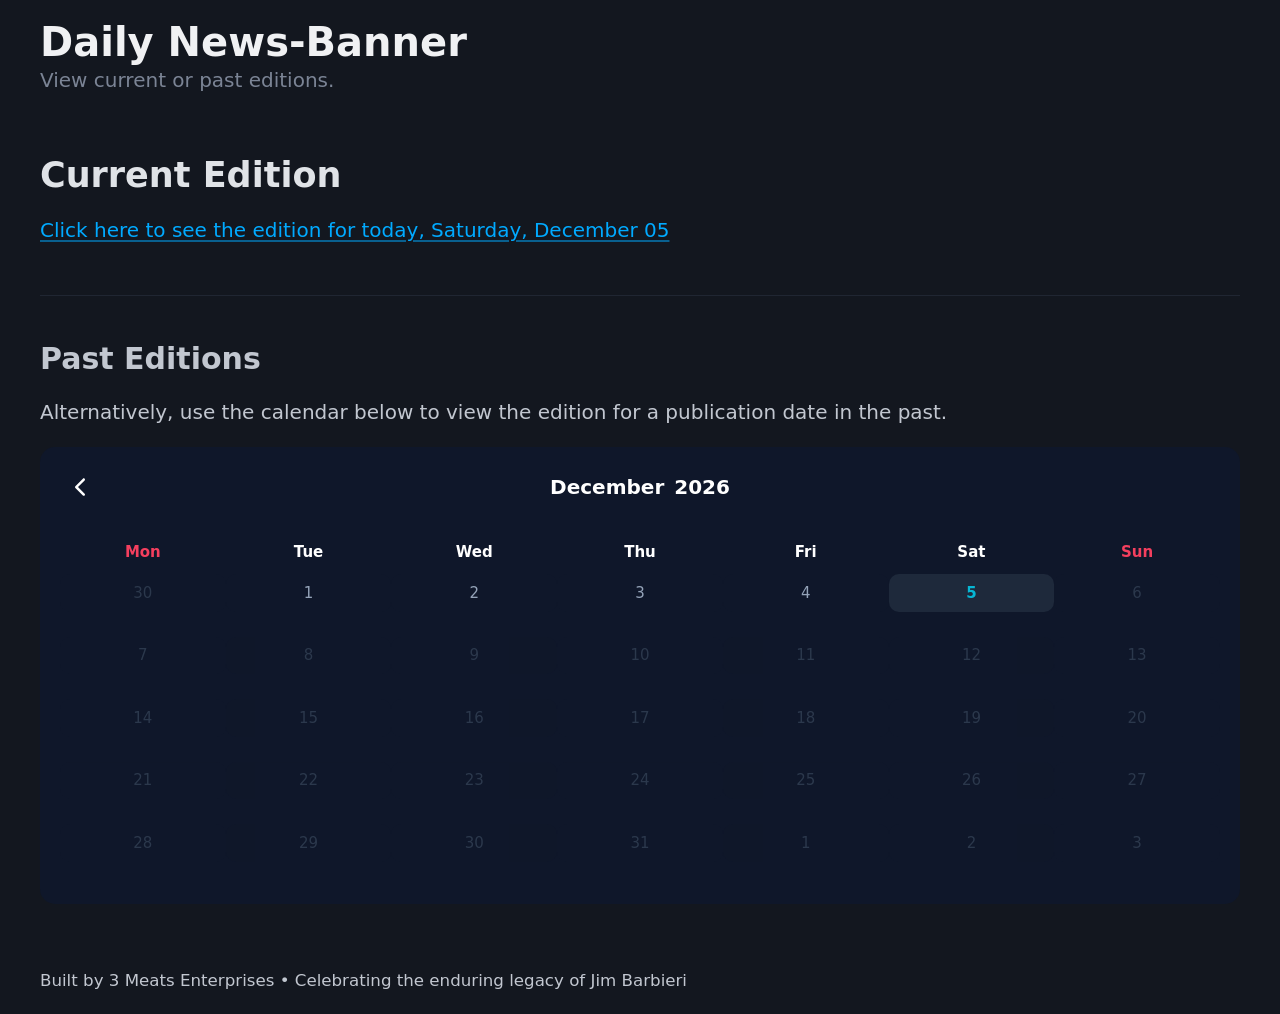
==== commit c1cac58e: "conditionally disabling Mondays" ====
--- a/index.html
+++ b/index.html
@@ -87,12 +87,33 @@
           anchor.textContent = `Click here to see the edition for ${dayLabel} ${dayOfWeek}, ${month} ${dd}`;
           anchor.href = getCurrentEditionUrl(today);
 
+          const dateChange = (calendar) => {
+              const selectedMonth = calendar.context.selectedMonth;
+              const selectedYear = calendar.context.selectedYear;
+              // no Monday editions after May, 2026
+              let daysToExclude;
+              if(selectedYear >= 2026 && selectedMonth > 4){
+                daysToExclude = [0,1];
+              }
+              else{
+                daysToExclude = [0];
+              }
+              calendar.set({
+                selectedWeekends: daysToExclude,
+                disableWeekdays: daysToExclude,
+              }, {
+                year: false,
+                month: false,
+                dates: false
+              });
+          };
+
           // calendar
           const { Calendar } = window.VanillaCalendarPro;
           const calendar = new Calendar('#calendar', {
-            selectedWeekends: [0], //only mark Sundays as weekends
-            disableWeekdays: [0], //only mark Sundays as disabled
-            dateMax: new Date().toISOString().split('T')[0], //no future dates
+            selectedWeekends: [0,1], //only mark Sundays and Mondays as weekends
+            disableWeekdays: [0,1], //only mark Sundays and Mondays as disabled
+            dateMax: new Date().toLocaleDateString('en-CA'), //no future dates
             selectedTheme: 'dark',
             selectionDatesMode: 'single', //no date range selection
             onClickDate(self, event) {
@@ -104,9 +125,17 @@
                     window.open(getEditionUrl(mm, dd, yyyy), '_blank');
                 }
             },
+            onClickArrow(self, event) {
+              dateChange(self);
+            },
+            onClickMonth(self, event) {
+              dateChange(self);
+            },
+            onClickYear(self, event) {
+              dateChange(self);
+            },
           });
           calendar.init();
-
         });
     </script>
   </body>
